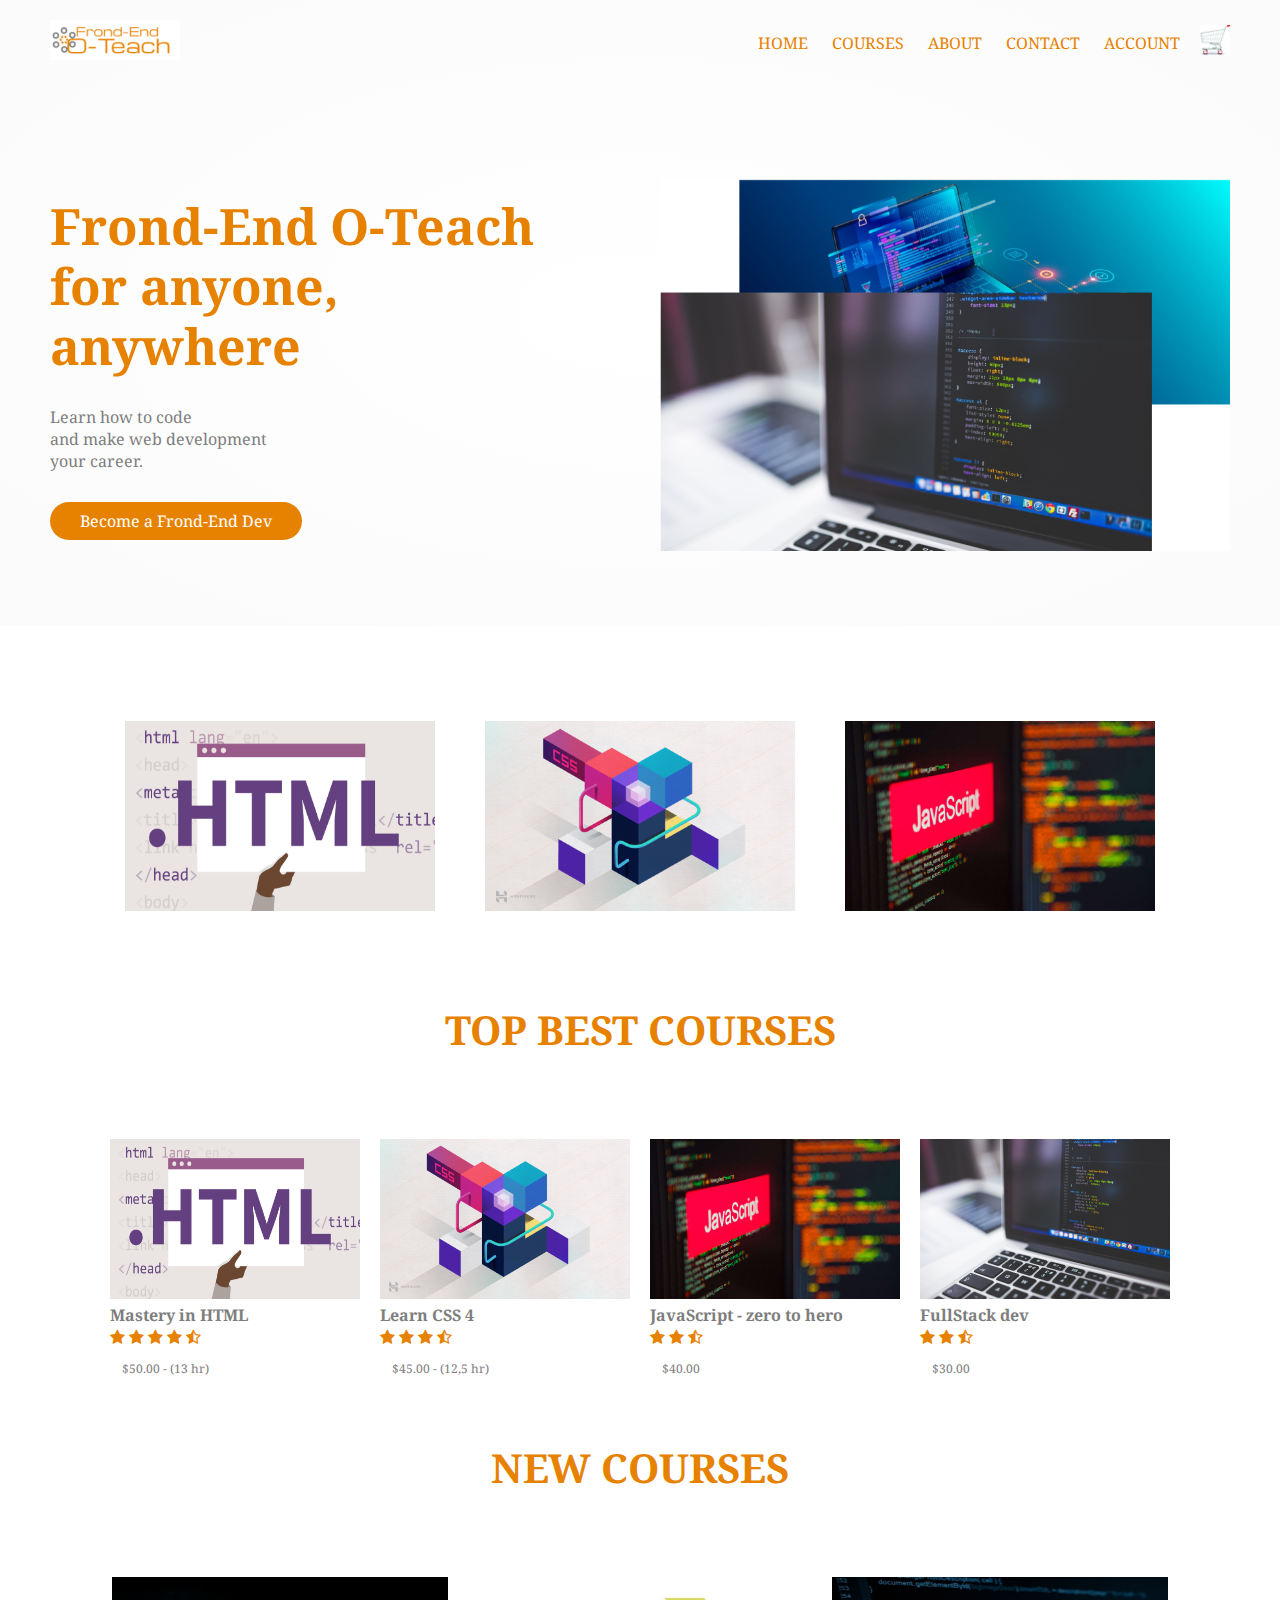
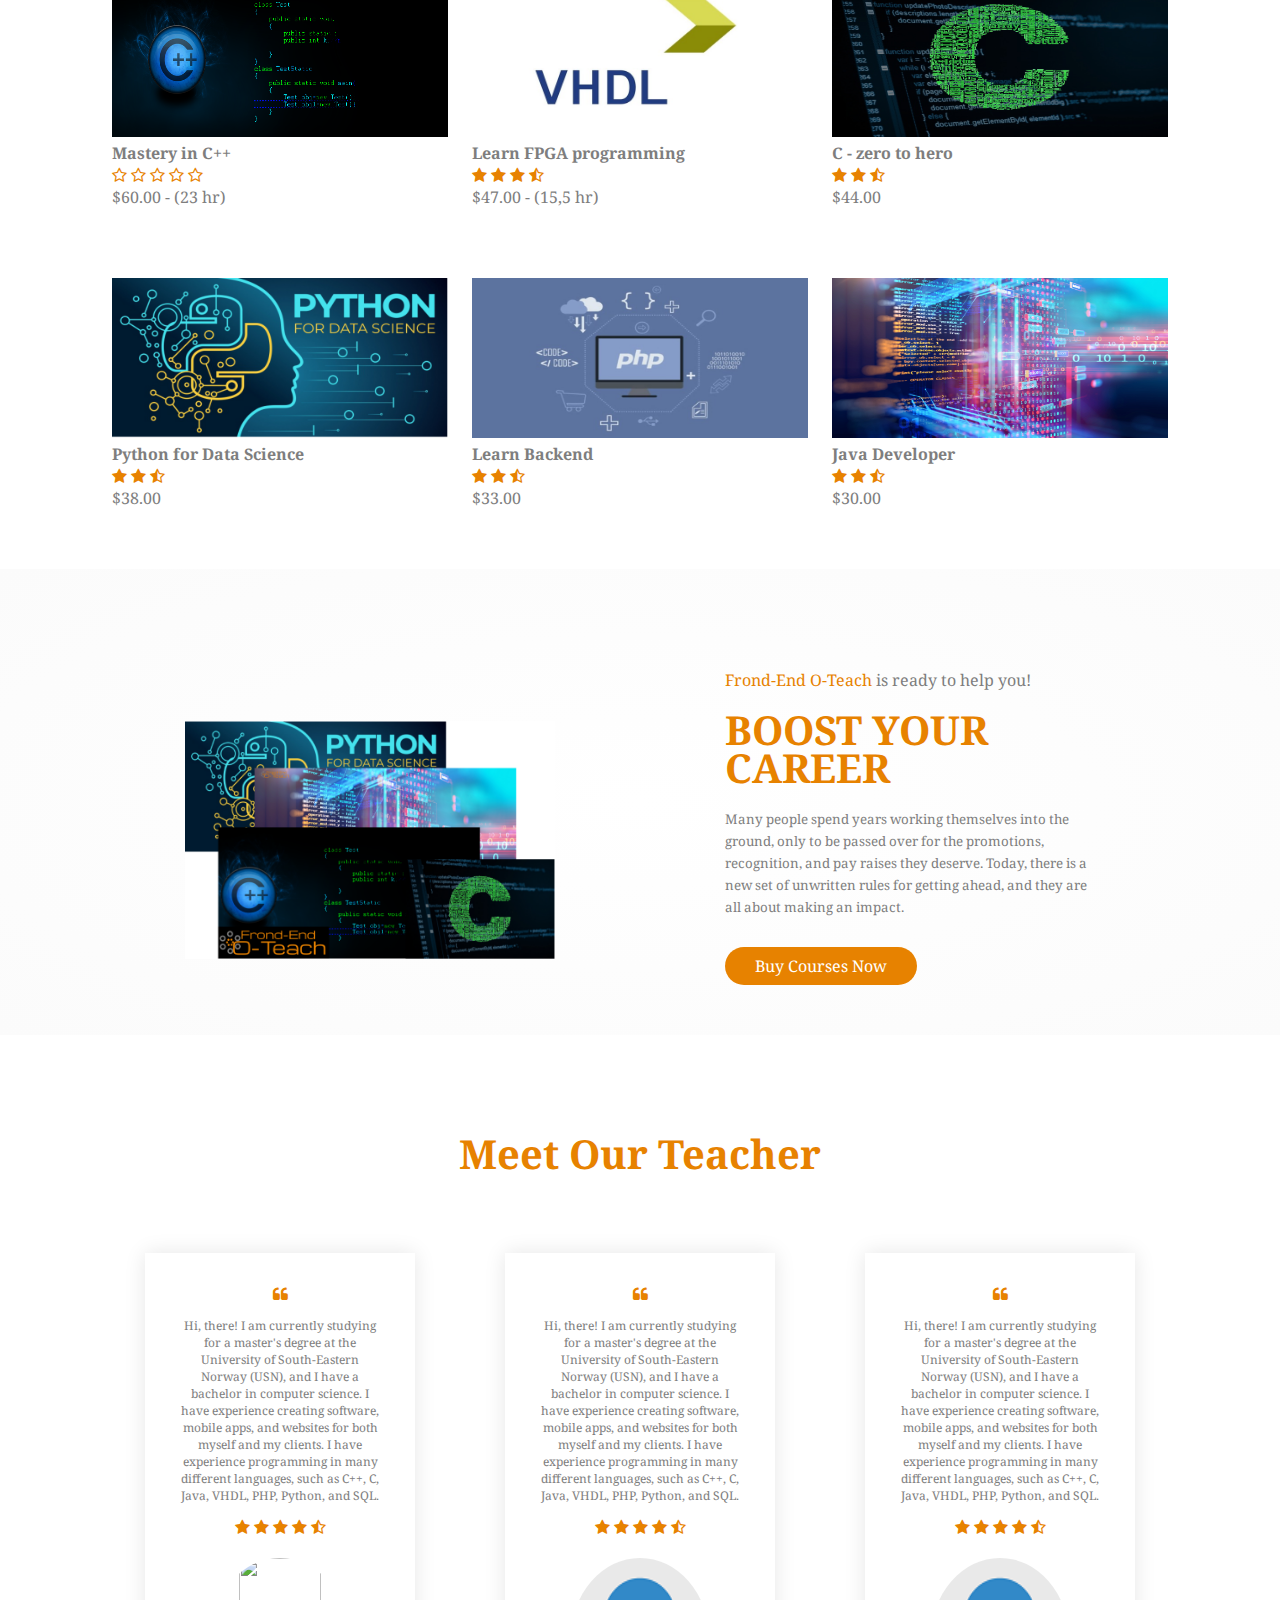
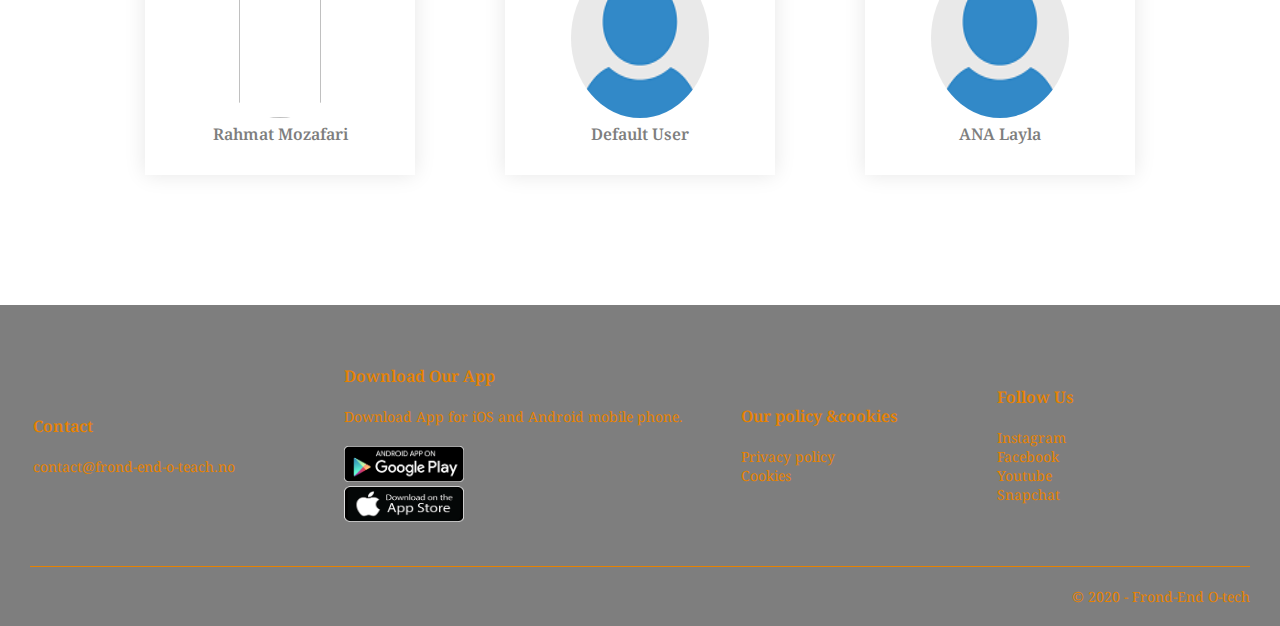
==== index.html @ f8d609d6 "front-end completed" ====
<!DOCTYPE html>
<html lang="en">

    <head>
        <meta charset="UTF-8">
        <meta name="viewport" content="width=device-width, initial-scale=1.0">
        <link rel="stylesheet" href="index.css">
        <link href="https://fonts.googleapis.com/css2?family=Noto+Serif:ital,wght@0,400;0,700;1,400;1,700&display=swap"
            rel="stylesheet">
        <link rel="stylesheet" href="https://stackpath.bootstrapcdn.com/font-awesome/4.7.0/css/font-awesome.min.css">
        <title>Frond-End O-Teach</title>
    </head>

    <body>
        <div class="header">
            <div class="container">

                <!-- Navbar section -->
                <div class="navbar">
                    <div class="logo">
                        <a href="index.html"> <img class="logo" src="images/logo-1.png" width="130px" alt=""></a>
                    </div>
                    <nav>
                        <ul id="MenuItems">
                            <li> <a href="index.html">HOME</a></li>
                            <li> <a href="courses.html">COURSES</a></li>
                            <li> <a href="about.html">ABOUT</a></li>
                            <li> <a href="contact.html">CONTACT</a></li>
                            <li> <a href="account.html"> ACCOUNT</a></li>
                        </ul>
                    </nav>
                    <a href=""><img src="images/shop.png" height="30px" width="30px" alt=""></a>
                    <img src="images/menu.png" class="menu-icon" onclick="menutoggle()">

                </div>
                <!-- End navbar section -->

                <!-- ROW section -->
                <div class="row">
                    <div class="col-2">
                        <h1>Frond-End O-Teach <br> for anyone,<br> anywhere</h1>
                        <p>Learn how to code <br>
                            and make web
                            development <br>
                            your career.</p>
                        <a href="courses.html" class="btn">Become a Frond-End Dev </a>
                    </div>
                    <div class="col-2">
                        <a href="courses.html"> <img src="images/front.png" alt=""></a>
                    </div>
                </div>
                <!-- ROW section ends -->
            </div>
        </div>
        <!-- Course Categoires -->
        <div class="categories">
            <div class="tiny-container">
                <div class="row">
                    <div class="col-3">
                        <a href="course_detail.html"> <img src="images/HTML.jpg" alt=""></a>
                    </div>
                    <div class="col-3">
                        <a href="course_detail.html"> <img src="images/css.jpg" alt=""></a>
                    </div>
                    <div class="col-3">
                        <a href="course_detail.html"> <img src="images/js.jpg" alt=""></a>
                    </div>
                </div>
            </div>
        </div>

        <!-- TOP  courses -->
        <div class="tiny-container">
            <h2 class="title">TOP BEST COURSES </h2>
            <div class="row">
                <div class="col-4">
                    <a href="course_detail.html"> <img src="images/HTML.jpg" alt=""></a>
                    <h4>Mastery in HTML</h4>
                    <div class="rating">
                        <i class="fa fa-star" aria-hidden="true"></i>
                        <i class="fa fa-star" aria-hidden="true"></i>
                        <i class="fa fa-star" aria-hidden="true"></i>
                        <i class="fa fa-star" aria-hidden="true"></i>
                        <i class="fa fa-star-half-o" aria-hidden="true"></i>

                    </div>
                    <p>$50.00 - (13 hr)</p>

                </div>
                <div class="col-4">
                    <a href="course_detail.html"><img src="images/css.jpg" alt=""></a>
                    <h4> Learn CSS 4</h4>
                    <div class="rating">
                        <i class="fa fa-star" aria-hidden="true"></i>
                        <i class="fa fa-star" aria-hidden="true"></i>
                        <i class="fa fa-star" aria-hidden="true"></i>

                        <i class="fa fa-star-half-o" aria-hidden="true"></i>

                    </div>
                    <p>$45.00 - (12,5 hr)</p>
                </div>
                <div class="col-4">
                    <a href="course_detail.html"><img src="images/js.jpg" alt=""></a>
                    <h4>JavaScript - zero to hero</h4>
                    <div class="rating">
                        <i class="fa fa-star" aria-hidden="true"></i>
                        <i class="fa fa-star" aria-hidden="true"></i>
                        <i class="fa fa-star-half-o" aria-hidden="true"></i>

                    </div>
                    <p>$40.00</p>
                </div>
                <div class="col-4">
                    <a href="course_detail.html"> <img src="images/frond-end.png" alt="">
                    </a>
                    <h4>FullStack dev</h4>
                    <div class="rating">
                        <i class="fa fa-star" aria-hidden="true"></i>
                        <i class="fa fa-star" aria-hidden="true"></i>

                        <i class="fa fa-star-half-o" aria-hidden="true"></i>

                    </div>
                    <p>$30.00</p>
                </div>
            </div>
            <!-- NEW COURSES -->
            <div class="new_courses">
                <h2 class="title2">NEW COURSES</h2>

                <div class="row">
                    <div class="col-s3">
                        <a href="course_detail.html"> <img src="images/c++.png" alt=""></a>
                        <h4>Mastery in C++</h4>
                        <div class="rating">
                            <i class="fa fa-star-o" aria-hidden="true"></i>
                            <i class="fa fa-star-o" aria-hidden="true"></i>
                            <i class="fa fa-star-o" aria-hidden="true"></i>
                            <i class="fa fa-star-o" aria-hidden="true"></i>
                            <i class="fa fa-star-o" aria-hidden="true"></i>

                        </div>
                        <p>$60.00 - (23 hr)</p>

                    </div>
                    <div class="col-s3">
                        <a href="course_detail.html"> <img src="images/vhdl.png" alt=""></a>
                        <h4> Learn FPGA programming</h4>
                        <div class="rating">
                            <i class="fa fa-star" aria-hidden="true"></i>
                            <i class="fa fa-star" aria-hidden="true"></i>
                            <i class="fa fa-star" aria-hidden="true"></i>
                            <i class="fa fa-star-half-o" aria-hidden="true"></i>

                        </div>
                        <p>$47.00 - (15,5 hr)</p>
                    </div>
                    <div class="col-s3">
                        <a href="course_detail.html"> <img src="images/c.png" alt=""></a>
                        <h4>C - zero to hero</h4>
                        <div class="rating">
                            <i class="fa fa-star" aria-hidden="true"></i>
                            <i class="fa fa-star" aria-hidden="true"></i>
                            <i class="fa fa-star-half-o" aria-hidden="true"></i>

                        </div>
                        <p>$44.00</p>
                    </div>
                    <div class="col-s3">
                        <a href="course_detail.html"> <img src="images/python.png" alt=""></a>
                        <h4> Python for Data Science</h4>
                        <div class="rating">
                            <i class="fa fa-star" aria-hidden="true"></i>
                            <i class="fa fa-star" aria-hidden="true"></i>
                            <i class="fa fa-star-half-o" aria-hidden="true"></i>

                        </div>
                        <p>$38.00</p>
                    </div>
                    <div class="col-s3">
                        <a href="course_detail.html"> <img src="images/php.png" alt=""></a>
                        <h4>Learn Backend </h4>
                        <div class="rating">
                            <i class="fa fa-star" aria-hidden="true"></i>
                            <i class="fa fa-star" aria-hidden="true"></i>
                            <i class="fa fa-star-half-o" aria-hidden="true"></i>
                        </div>
                        <p>$33.00</p>
                    </div>
                    <div class="col-s3">
                        <a href="course_detail.html"> <img src="images/java.png" alt=""></a>
                        <h4>Java Developer</h4>
                        <div class="rating">
                            <i class="fa fa-star" aria-hidden="true"></i>
                            <i class="fa fa-star" aria-hidden="true"></i>
                            <i class="fa fa-star-half-o" aria-hidden="true"></i>

                        </div>
                        <p>$30.00</p>
                    </div>
                </div>
            </div>
        </div>
        <!-- OFFER section -->
        <div class="offer">
            <div class="tiny-container">
                <div class="row">
                    <div class="col-2">
                        <a href="courses.html"><img src="images/boost.png" class="offer-img" alt=""></a>
                    </div>
                    <div class="col-2" id="boost">
                        <p><span>Frond-End O-Teach</span> is ready to help you!</p>
                        <h2>BOOST YOUR CAREER</h2>
                        <small>Many people spend years working themselves into the ground, only to be passed over for
                            the promotions, recognition, and pay raises they deserve. Today, there is a new set of
                            unwritten rules for getting ahead, and they are all about making an impact.
                        </small>
                        <br>
                        <a href="courses.html" class="btn">Buy Courses Now</a>
                    </div>

                </div>
            </div>
        </div>
        <!-- Teacher -->

        <div class="teacher">
            <div class="tiny-container">
                <h2 class="title_t">Meet Our Teacher</h2>
                <div class="row">
                    <div class="col-4">
                        <i class="fa fa-quote-left" aria-hidden="true"></i>
                        <p>Hi, there! I am currently studying for a master's degree at the University of South-Eastern
                            Norway (USN), and I have a bachelor in computer science. I have experience creating
                            software, mobile apps, and websites for both myself and my clients. I have experience
                            programming in many different languages, such as C++, C, Java, VHDL, PHP, Python, and SQL.
                        </p>
                        <div class="rating">
                            <i class="fa fa-star" aria-hidden="true"></i>
                            <i class="fa fa-star" aria-hidden="true"></i>
                            <i class="fa fa-star" aria-hidden="true"></i>
                            <i class="fa fa-star" aria-hidden="true"></i>
                            <i class="fa fa-star-half-o" aria-hidden="true"></i>
                        </div>
                        <img src="images/r.jpg">
                        <h3>Rahmat Mozafari</h3>
                    </div>
                    <div class="col-4">
                        <i class=" fa fa-quote-left" aria-hidden="true"></i>
                        <p>Hi, there! I am currently studying for a master's degree at the University of South-Eastern
                            Norway (USN), and I have a bachelor in computer science. I have experience creating
                            software, mobile apps, and websites for both myself and my clients. I have experience
                            programming in many different languages, such as C++, C, Java, VHDL, PHP, Python, and SQL.
                        </p>
                        <div class="rating">
                            <i class="fa fa-star" aria-hidden="true"></i>
                            <i class="fa fa-star" aria-hidden="true"></i>
                            <i class="fa fa-star" aria-hidden="true"></i>
                            <i class="fa fa-star" aria-hidden="true"></i>
                            <i class="fa fa-star-half-o" aria-hidden="true"></i>
                        </div>
                        <img src="images/user.png">
                        <h3>Default User</h3>
                    </div>

                    <div class="col-4">
                        <i class="fa fa-quote-left" aria-hidden="true"></i>
                        <p>Hi, there! I am currently studying for a master's degree at the University of South-Eastern
                            Norway (USN), and I have a bachelor in computer science. I have experience creating
                            software, mobile apps, and websites for both myself and my clients. I have experience
                            programming in many different languages, such as C++, C, Java, VHDL, PHP, Python, and SQL.
                        </p>
                        <div class="rating">
                            <i class="fa fa-star" aria-hidden="true"></i>
                            <i class="fa fa-star" aria-hidden="true"></i>
                            <i class="fa fa-star" aria-hidden="true"></i>
                            <i class="fa fa-star" aria-hidden="true"></i>
                            <i class="fa fa-star-half-o" aria-hidden="true"></i>
                        </div>
                        <img src="images/user.png">
                        <h3>ANA Layla</h3>
                    </div>

                </div>
            </div>
        </div>

        <!-- Footer -->
        <div class="footer">
            <div class="container">
                <div class="row">

                    <div class="footer-col-0">
                        <h3>Contact</h3>
                        <a href="mailto:contact@frond-end-o-teach.no">contact@frond-end-o-teach.no</a>

                    </div>
                    <div class="footer-col-1">
                        <h3>Download Our App</h3>
                        <p>Download App for iOS and Android mobile phone.</p>
                        <div class="app-logo">
                            <img class="play-store" src="images/play-store.png" alt="">
                            <br>
                            <img class="app-store" src="images/app-store.png" alt="">
                        </div>
                    </div>

                    <div class="footer-col-2">
                        <h3>Our policy &cookies </h3>
                        <ul>
                            <li>Privacy policy</li>
                            <li>Cookies</li>
                        </ul>
                    </div>
                    <div class="footer-col-3">
                        <h3>Follow Us</h3>
                        <ul>
                            <li>Instagram</li>
                            <li>Facebook</li>
                            <li>Youtube</li>
                            <li>Snapchat</li>
                        </ul>

                    </div>
                </div>
                <hr>
                <p class="copyright">&copy; 2020 - Frond-End O-tech</p>
            </div>
        </div>

        <script>
            var MenuItems = document.getElementById("MenuItems");
            MenuItems.style.maxHeight = "0px";
            function menutoggle() {
                if (MenuItems.style.maxHeight == "0px") {
                    MenuItems.style.maxHeight = "200px";


                } else {
                    MenuItems.style.maxHeight = "0px";
                }

            }
        </script>
    </body>

</html>
---- index.css ----
*{
    margin: 0;
    padding: 0;
    box-sizing: border-box;

}
body{
    font-family: 'Noto Serif', serif;
}
.navbar{
    display: flex;
    align-items: center;
    padding: 20px;
}
nav{
    flex: 1;
    text-align: right;
}
nav ul {
    display: inline-block;
    list-style-type: none;
}
nav ul li {
    display: inline-block;
    margin-right: 20px;
}
/* circle color: #7e7e7e */
/* logo color: #e78200 */
a {
    text-decoration: none;
    color: #e78200;  
}
p {
    color: #7e7e7e;

}
.container{
    max-width: 1300px;
    margin: auto;
    padding-left: 30px;
    padding-right: 30px;
}
.row{
    display: flex;
    align-items: center;
    flex-wrap: wrap;
    justify-content: space-around;

}
.col-2{
    flex-basis: 50%;
    min-width: 300px;
    padding: 20px;
}
.col-2 img{
    max-width: 100%;
    max-height: 50%;
    padding: 50px 0;
}
.col-2 h1{
    font-size: 50px;
    line-height: 60px;
    margin: 30px 0 ;
    color: #e78200;
}
h2{
    font-size: 40px;
    line-height: 38px;
    margin: 20px 0 ;
    color: #e78200;
}
.btn{
    display: inline-block;
    background: #e78200;
    color: white;
    padding: 8px 30px;
    margin: 30px 0;
    border-radius: 30px;
    transition: background 0.6s;

}
.btn:hover{
    background:red ;
}
.header{
    background: radial-gradient(#fff,#FBFBFB);
}


.header .row{
    margin-top: 1.5rem;
}
.categories{
    margin: 70px 0 ;

}
.col-3{
    flex: 30%;
    min-width: 300px;
}
.col-3 img{
    width: 100%;
    height: 240px;
    padding: 25px;
}
.tiny-container {
    max-width: 1080px;
    margin:auto ;

}
.col-4{
flex-basis: 25%;
padding: 10px;
min-width: 200px;
margin-bottom: 50px;
transition: transform 0.6s;
}
.col-4 img {
    width: 100%;
    height: 160px;
    
}
i{
    color: #e78200;
}
.title {
    text-align: center;
    margin: 0 auto 80px;
    position: relative;
    color: #e78200;
  
}


.col-4:hover{
    transform: translateY(-10px);
}
.title2 {
    text-align: center;
    margin: 0 auto 80px;
    position: relative;
    color: #e78200;
   
}

.col-s3{
    flex-basis: 33%;
    padding: 10px;
    min-width: 200px;
    margin-bottom: 50px;
    transition: transform 0.6s;
    }
.col-s3 img {
        width: 100%;
        height: 160px;
        
    }
    i{
        color: #e78200;
    }
 .col-s3:hover{
        transform: translateY(-10px);
}
.offer{
   
    padding-top:80px ;
    background: radial-gradient(#fff, #FBFBFB);
}
.offer .col-2{
    flex-basis: 38%;
    min-width: 300px;
    padding: 20px;
}
.offer .col-2 img{
    max-width: 100%;
    max-height: 50%;
    padding: 50px 0;
}
.offer .col-2  h1{
    font-size: 50px;
    line-height: 60px;
    margin: 30px 0 ;
    color: #e78200;
}
span{
    color: #e78200;
}
small {
    color: #7e7e7e;
}


.title_t {
    text-align: center;
    margin: 0 auto 80px;
    position: relative;
    color: #e78200;
   
}

.teacher{
    padding-top: 100px;
    
}

.teacher .col-4 {
    text-align: center;
    padding: 30px 20px;
    box-shadow: 0 0 20px 0px rgba(0, 0, 0, 0.1);
    cursor: pointer;
    transition: transform 0.6s;
}
.teacher .col-4 img{
    width: 60%;
    margin-top: 20px;
    border-radius: 50%;
}
.teacher .col-4:hover{
    transform: translateY(-10px);
}
h3{
    font-weight: 600;
    color: #7e7e7e;
    font-size: 16px;
}

.col-4 p{
    font-size: 12px;
    margin: 12px;
}

.footer{
   margin-top: 80px;
    background:#7e7e7e;
    color: #e78200;
    font-size: 14px;
    padding: 60px 0 20px;
}
.footer p{
    color: #e78200;
}
.footer h3{
   
    color: #e78200;
    margin-bottom: 20px;
}
.footer-col-0, .footer-col-1, .footer-col-2, .footer-col-3{
    min-width: 250px;
    margin-bottom: 20px;
}
.footer-col-0{
    flex-basis: 25%;

}
.footer-col-1{
    flex-basis: 32%;
}
.footer-col-2, .footer-col-3{
    flex-basis: 12%;
}
ul{
    list-style-type:none ;
}
.app-logo{
    margin-top: 20px;
}

.app-logo .play-store{
    width: 120px;
}
.app-logo .app-store{
   width: 120px;
   height: 36px;
}
.footer hr{
    border: none;
    background: #e78200;
    height: 1px;
    margin: 20px 0;
}
.copyright {
    text-align: end;
}
.menu-icon{
    width: 28px;
    margin-left: 20px;
    display: none;
}

.row-select{
    justify-content: space-between;
    margin: 70px auto 50px;
    padding-left: 10px;
    padding-right: 10px;
}
select{
    border: 1px solid #e78200;
    padding: 5px;
}
select:focus{
    outline: none;
}

.page-btn{
    padding-left: 104px;
    margin: 0 auto 80px;
}
.page-btn span{
    display: inline-block;
    border: 1px solid #e78200;
    margin-left: 5px;
    width: 40px;
    height: 40px;
    text-align: center;
    line-height: 40px;
    cursor: pointer;
}
.page-btn span:hover{
    background: #7e7e7e;
    color: #fff;
}
/* Detial */
.more-info{
    margin-bottom: 20px;
    color: #7e7e7e;
}
.extra-info-about-course{
    margin-bottom: 20px;
    color: #7e7e7e;
}
.fa-share-alt, .fa-heart-o, .fa-gift{
color: white;
}
.price{
    margin-top: -50px;
}
#detial{
    margin-top:50px;
}
.detial-img{
    margin-top: -30px;
}
.fa-shopping-cart, .fa-credit-card-alt{

    color: white;
}
.btn-detail{
    display: inline-block;
    background: #e78200;
    color: #fff;
    padding: 8px 30px;
    margin: 30px 0;
    border-radius: 30px;
    transition: background 0.6s;

}

.detial-bottom{
    margin-top: 40px;
}
.btn-detail:hover{
    color: white;
    background:red;
}
.fa-television, .fa-file-code-o, .fa-folder-open-o, .fa-mobile, .infinite{
    font-size: large;
}
.course-info{
    color: #7e7e7e;
    margin-left: 13px;
}
.fa-refresh, .fa-language{
    margin-right: 10px;
}
.fa-cc{
    margin-right: 7px;
}

.fa-television{
    margin-right: 8px;
}
.fa-file-code-o, .fa-folder-open-o{
    margin-right: 14px;
}
.fa-lg{
    margin-right: 21px;
}
.infinite{
    margin-right: 16px;
}

.list li{
    display: block;
}
.fa-check-square-o{
    margin-right: 10px;
}


.styled-table {
    border-collapse: collapse;
    margin: 25px 0;
    font-size: 0.9em;
    font-family: sans-serif;
    min-width: 310px;
    
    box-shadow: 0 0 20px rgba(0, 0, 0, 0.10);
}

.styled-table thead tr {
    background-color: #e78200;
    color: #7e7e7e;
    text-align: left;
}
.styled-table th,
.styled-table td {
    padding: 12px 15px;
}

.styled-table tbody tr {
    border-bottom: 1px solid #FBFBFB;
}

.styled-table tbody tr:nth-of-type(even) {
    background-color: #f3f3f3;
}

.styled-table tbody tr:last-of-type {
    border-bottom: 2px solid #e78200;
}
.styled-table tbody tr td{
    color: #7e7e7e;
}
.fa-play , .fa-file-o{
    margin-right: 10px;
}


/* Cart items */
.cart-item{
    margin: 80px auto;
}
.cart-item table{
    width: 100%;
    border-collapse: collapse;
}
.cart-info img{
   
    width: 80px;
    height: 50px;
    margin-right: 10px;
}
.cart-info{
    
    display: flex;
    flex-wrap: wrap;

}
.cart-item th{
    text-align: left;
    padding: 5px;
    background: #e78200;
    color: #7e7e7e;
    font-weight: normal;
    
}
.cart-item td{
   
    padding: 10px 5px;
    color: #7e7e7e;
}
.cart-item a{
    font-size: small;
}

.total_price{
    display: flex;
    justify-content: flex-end ;
}

.total_price table{
    border-top: 3px solid #e78200;
    width: 100%;
    max-width: 400px;
}
.cart-item th:last-child{
    text-align: right;
}
.cart-item td:last-child{
    text-align: right;
    
}
.cart-item .btn{
    float: right;
}
/* account-section */

.account-section{
    padding: 50px 0;
    background: radial-gradient(#fff, #FBFBFB);
    

}
.form-container{
    background: white;
    width: 300px;
    height: 420px;
    position: relative;
    text-align: center;
    padding: 20px 0;
    margin: auto;
    box-shadow: 0 0 20px 0px rgba(0, 0, 0, 0.1);
    overflow: hidden;
}
.form-container span{
    font-weight: bold;
    padding: 0 10px;
    color:  #e78200;
    cursor: pointer;
    width: 100px;
    display: inline-block;

}
.form-btn {
    display: inline-block;
}
.form-container form{
    max-width: 300px;
    padding: 0 20px;
    position: absolute;
    top: 120px;
    transition: transform 0.6s;
}
form input{
    width: 100%;
    height: 30px;
    margin: 10px 0;
    padding: 0 10px;
    border: 1px solid #e78200;
}
form .btn{
    width: 100%;
    border: none;
    cursor: pointer;
    margin: 10px 0;
}
form .btn:focus{
    outline: none;
}

#signin{
    left: -300px;
}
#signup{
    left: 0;
}
form a{
    color: #7e7e7e;
}
#active_{
    width: 60px;
    border: none;
    background: #7e7e7e;
    height: 3px;
    margin-top:8px ;
    transform: translateX(125px);
    transition: transform 0.6s;
}

/* Contact */
.contact-section{
    padding: 20px 0;
    background: radial-gradient(#fff, #FBFBFB);
    

}
.contact-form{
    background: white;
    width: 300px;
    height: 420px;
    position: relative;
    text-align: center;
    padding: 20px 0;
    margin: auto;
    box-shadow: 0 0 20px 0px rgba(0, 0, 0, 0.1); 
}
.contact-form span{
    font-weight: bold;
    padding: 0 10px;
    color:  #e78200;
    cursor: pointer;
    width: 140px;
    display: inline-block;

}

.contact-form form{
    max-width: 300px;
    padding: 0 20px;
    position: absolute;
    top: 70px;
  
}
form input{
    width: 100%;
    height: 30px;
    margin: 10px 0;
    padding: 0 10px;
    border: 1px solid #e78200;
}
form textarea{
    width: 260px;
    height: 100px;
    margin: 10px 0;
    padding: 0 10px;
    border: 1px solid #e78200;
}
form .btn{
    width: 100%;
    border: none;
    cursor: pointer;
    margin: 10px 0;
}
form .btn:focus{
    outline: none;
}

.about{
    width: 75%;
}
h4{
    color: #7e7e7e;
}




@media only screen and (max-width: 800px){
    nav ul{
        position: absolute;
        top: 70px;
        left: 0;
        background: #7e7e7e;
        width:100%;
        overflow: hidden;
        transition: max-height 0.6s;
    }
    nav ul li {
        display: block;
        margin-right:50px ;
        margin-top: 10px;
        margin-bottom: 10px;
    }
    nav ul li a{
        color: #e78200;
    }
    .menu-icon {
        display: block;
        cursor: pointer;
    }
}
@media only screen and (max-width: 600px){
    .row{
       
        align-items: center;
       
    }
    .col-2, .col-3, .col-4{
        flex-basis: 100%;
    }
    .course_detail .row{
        text-align: left;
        padding: 20px;
    }
    .course_detail .col-2{
        padding: 20px 0;
    }
    .course_detail h1{
        font-size: 26px;
        line-height: 30px;
    }
    .course_detail h2{
        font-size: 22px;
        line-height: 26px;
    }
    .course_detail .btn, .btn-detail{
        margin: 8px;
    }
    .account-section{
        padding-right: 30px;
    }
    .contact-section{
        padding-right: 30px;
    }
    .contact-section h2{
        font-size: 22px;
        line-height: 26px;
    }
    .container h1{
        font-size: 26px;
        line-height: 30px;
    }
    .tiny-container h2{
        font-size: 22px;
        line-height: 26px;
    }

}
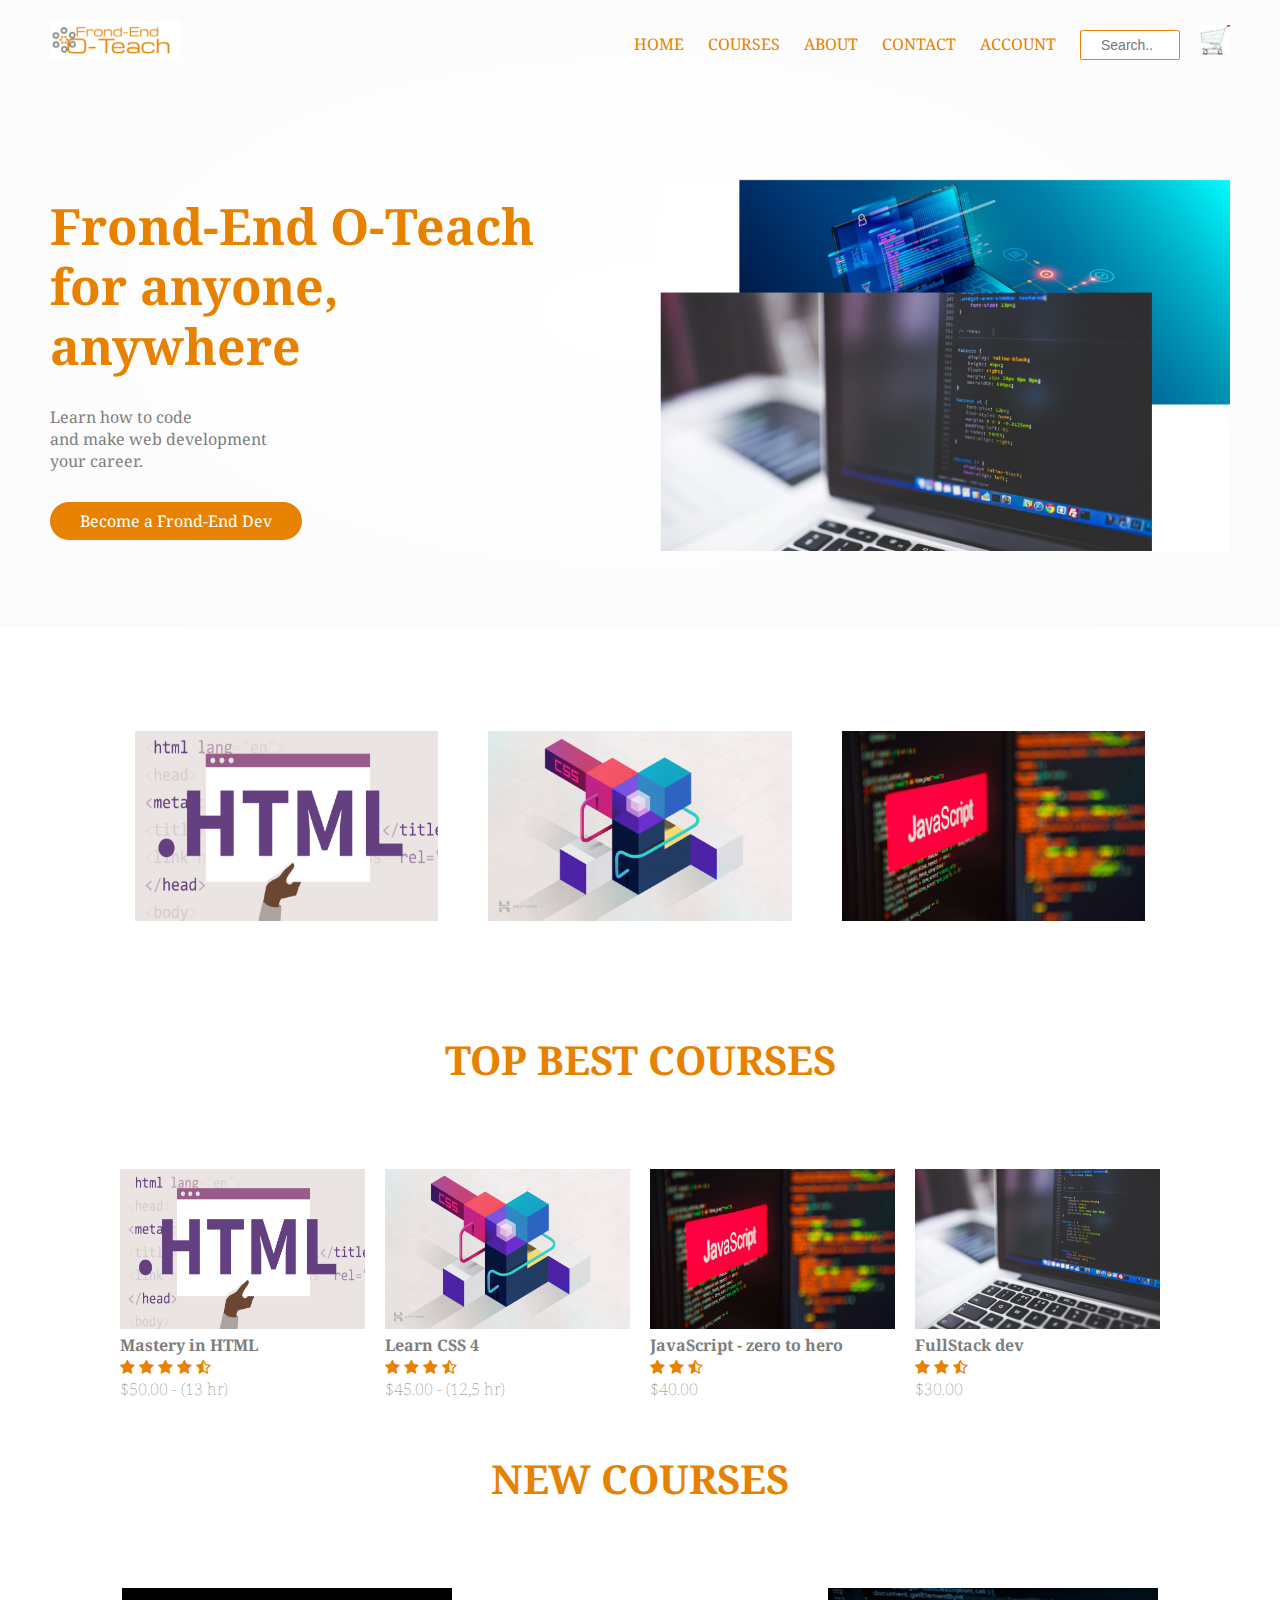
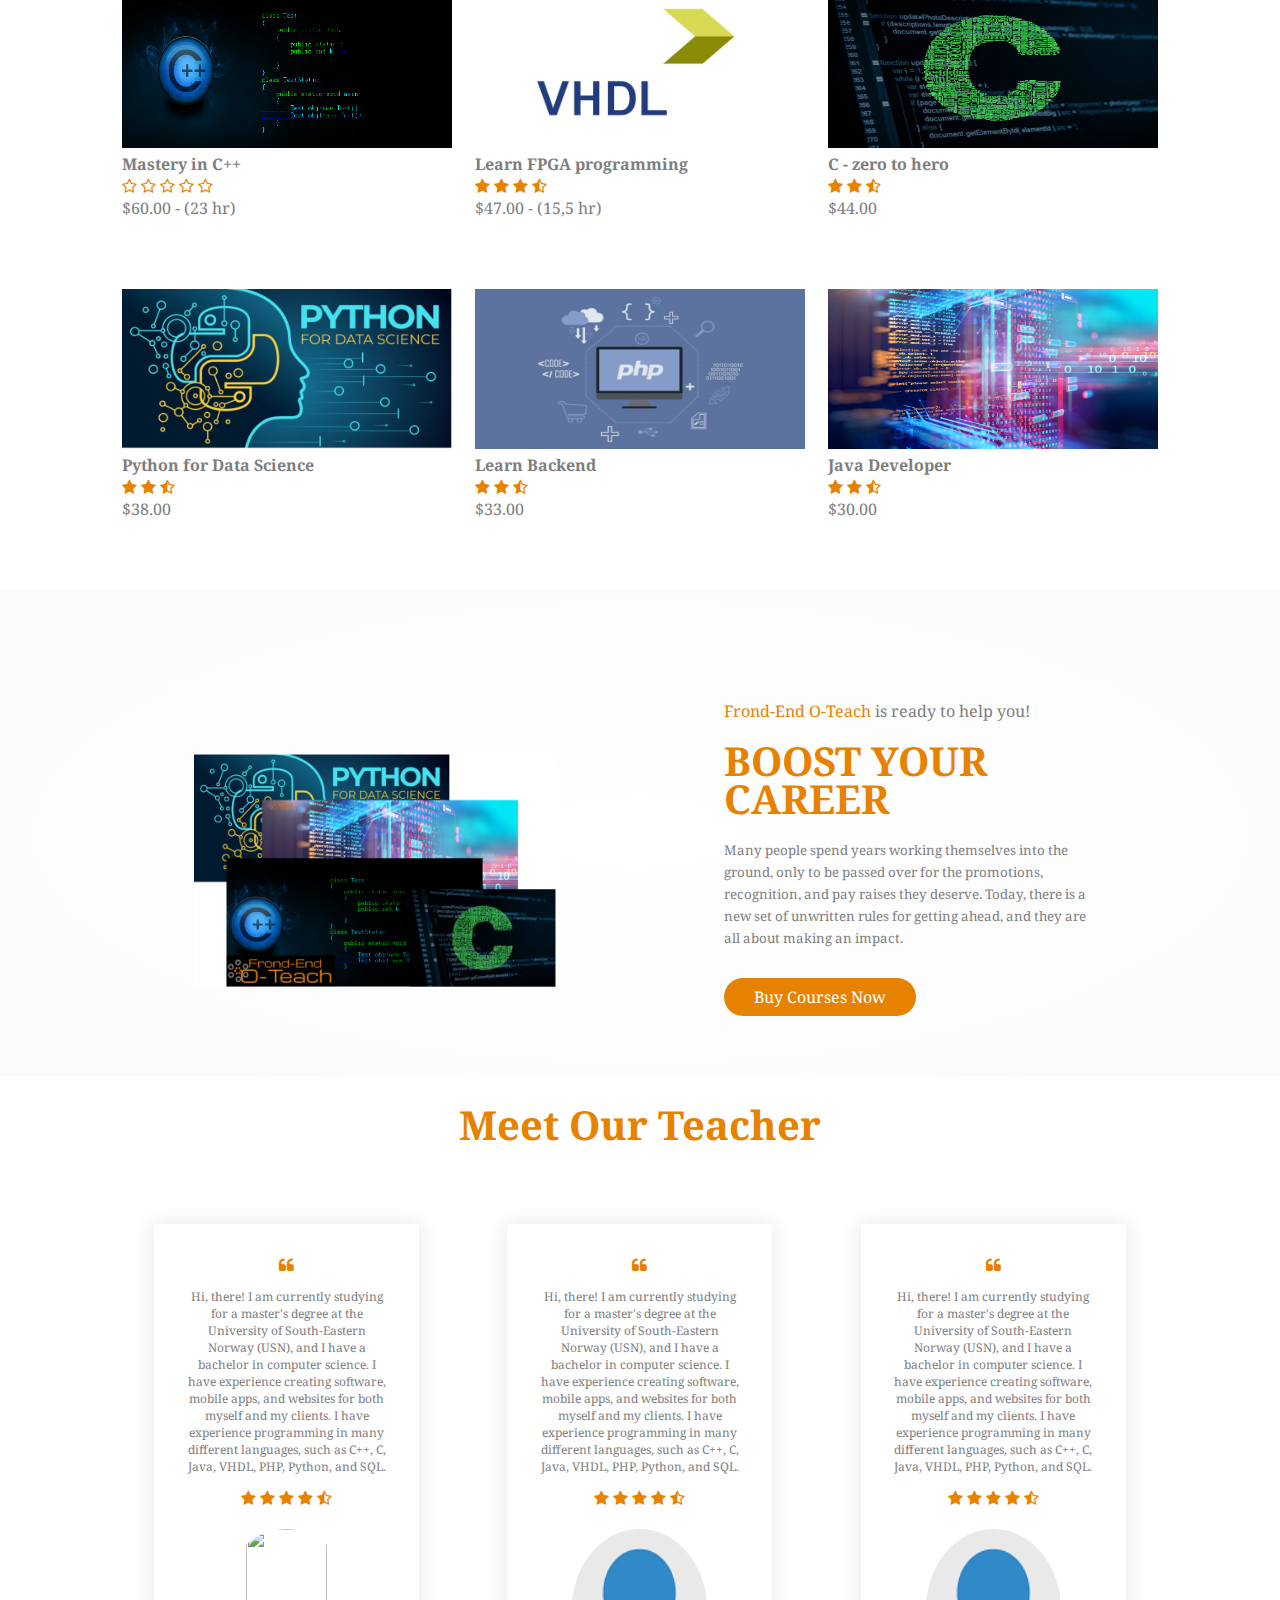
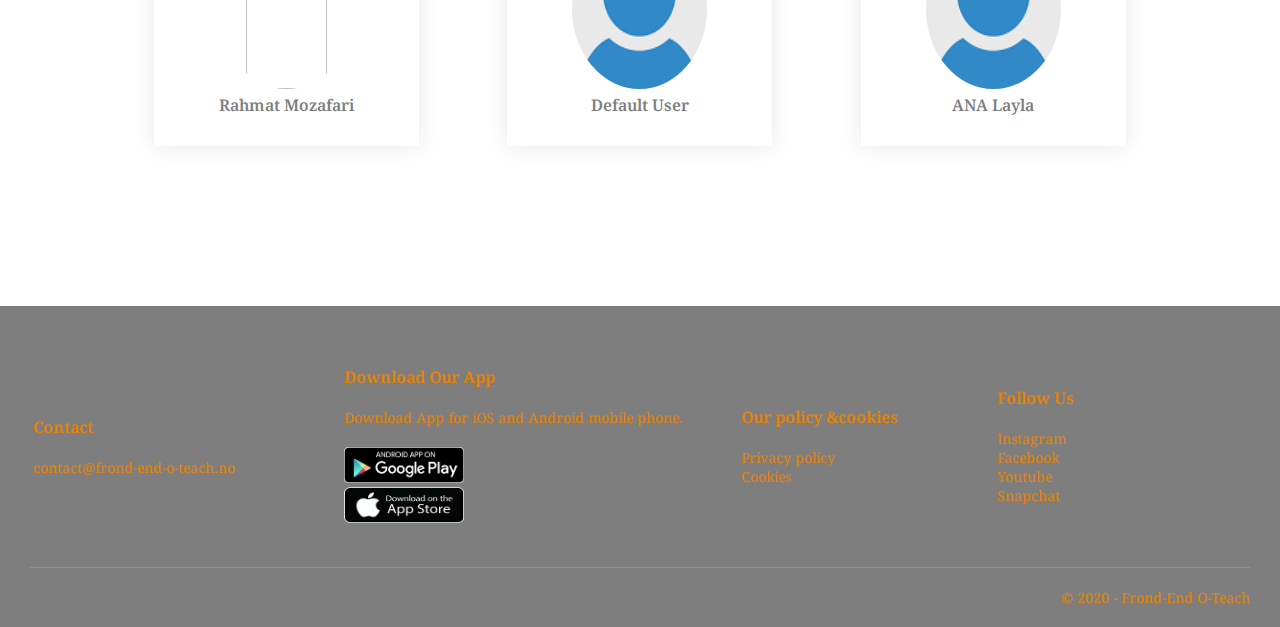
==== commit d832f42f: "fixed bugs and added searchbar" ====
--- a/index.html
+++ b/index.html
@@ -27,6 +27,7 @@
                             <li> <a href="about.html">ABOUT</a></li>
                             <li> <a href="contact.html">CONTACT</a></li>
                             <li> <a href="account.html"> ACCOUNT</a></li>
+                            <input class="search" type="text" name="search" placeholder="Search..">
                         </ul>
                     </nav>
                     <a href=""><img src="images/shop.png" height="30px" width="30px" alt=""></a>
@@ -84,7 +85,7 @@
                         <i class="fa fa-star-half-o" aria-hidden="true"></i>
 
                     </div>
-                    <p>$50.00 - (13 hr)</p>
+                    <h6>$50.00 - (13 hr)</h6>
 
                 </div>
                 <div class="col-4">
@@ -98,7 +99,7 @@
                         <i class="fa fa-star-half-o" aria-hidden="true"></i>
 
                     </div>
-                    <p>$45.00 - (12,5 hr)</p>
+                    <h6>$45.00 - (12,5 hr)</h6>
                 </div>
                 <div class="col-4">
                     <a href="course_detail.html"><img src="images/js.jpg" alt=""></a>
@@ -109,7 +110,7 @@
                         <i class="fa fa-star-half-o" aria-hidden="true"></i>
 
                     </div>
-                    <p>$40.00</p>
+                    <h6>$40.00</h6>
                 </div>
                 <div class="col-4">
                     <a href="course_detail.html"> <img src="images/frond-end.png" alt="">
@@ -122,7 +123,7 @@
                         <i class="fa fa-star-half-o" aria-hidden="true"></i>
 
                     </div>
-                    <p>$30.00</p>
+                    <h6>$30.00</h6>
                 </div>
             </div>
             <!-- NEW COURSES -->
@@ -325,7 +326,7 @@
                     </div>
                 </div>
                 <hr>
-                <p class="copyright">&copy; 2020 - Frond-End O-tech</p>
+                <p class="copyright">&copy; 2020 - Frond-End O-Teach</p>
             </div>
         </div>
 
--- a/index.css
+++ b/index.css
@@ -24,6 +24,25 @@
     display: inline-block;
     margin-right: 20px;
 }
+.search {
+    margin-right: 20px;
+    color: #7e7e7e;
+    width: 100px;
+    box-sizing: border-box;
+    border: 1px solid #e78200;
+    border-radius: 5%;
+    font-size: 14px;
+    padding: 6px 10px 6px 20px;
+    -webkit-transition: width 0.6s ease-in-out;
+    transition: width 0.6s ease-in-out;
+  }
+  
+ 
+  .search:focus {
+    width: 62.5%;
+    color: #7e7e7e;
+    border: 1px solid #e78200;
+  }
 /* circle color: #7e7e7e */
 /* logo color: #e78200 */
 a {
@@ -106,6 +125,7 @@
 .tiny-container {
     max-width: 1080px;
     margin:auto ;
+    padding: 10px;
 
 }
 .col-4{
@@ -114,6 +134,14 @@
 min-width: 200px;
 margin-bottom: 50px;
 transition: transform 0.6s;
+
+}
+
+h6{
+    
+    font-size: 16px;
+    font-weight: lighter;
+    color: #7e7e7e;
 }
 .col-4 img {
     width: 100%;
@@ -146,7 +174,7 @@
 .col-s3{
     flex-basis: 33%;
     padding: 10px;
-    min-width: 200px;
+    min-width: 300px;
     margin-bottom: 50px;
     transition: transform 0.6s;
     }
@@ -200,7 +228,7 @@
 
 .teacher{
     padding-top: 100px;
-    
+    padding: 20px;
 }
 
 .teacher .col-4 {
@@ -575,12 +603,12 @@
 
 }
 .contact-form{
-    background: white;
+    background: #FBFBFB;
     width: 300px;
     height: 420px;
     position: relative;
     text-align: center;
-    padding: 20px 0;
+    padding: 10px 0;
     margin: auto;
     box-shadow: 0 0 20px 0px rgba(0, 0, 0, 0.1); 
 }
@@ -632,7 +660,13 @@
     color: #7e7e7e;
 }
 
-
+  .icon {
+    padding: 10px;
+    background: #7e7e7e;
+    color: #e78200;
+    min-width: 30px;
+    text-align: center;
+  }
 
 
 @media only screen and (max-width: 800px){
@@ -704,6 +738,23 @@
         font-size: 22px;
         line-height: 26px;
     }
-
-}
-
+    .categories .tiny-container .row .col-3 a img{
+        
+        padding-left: 10px;
+        padding-right: 10px;
+    }
+.about{
+    width: 100%;
+}
+.contact-section{
+    width: 300px;
+}
+.account-section{
+    width: 300px;
+}
+
+
+
+
+}
+
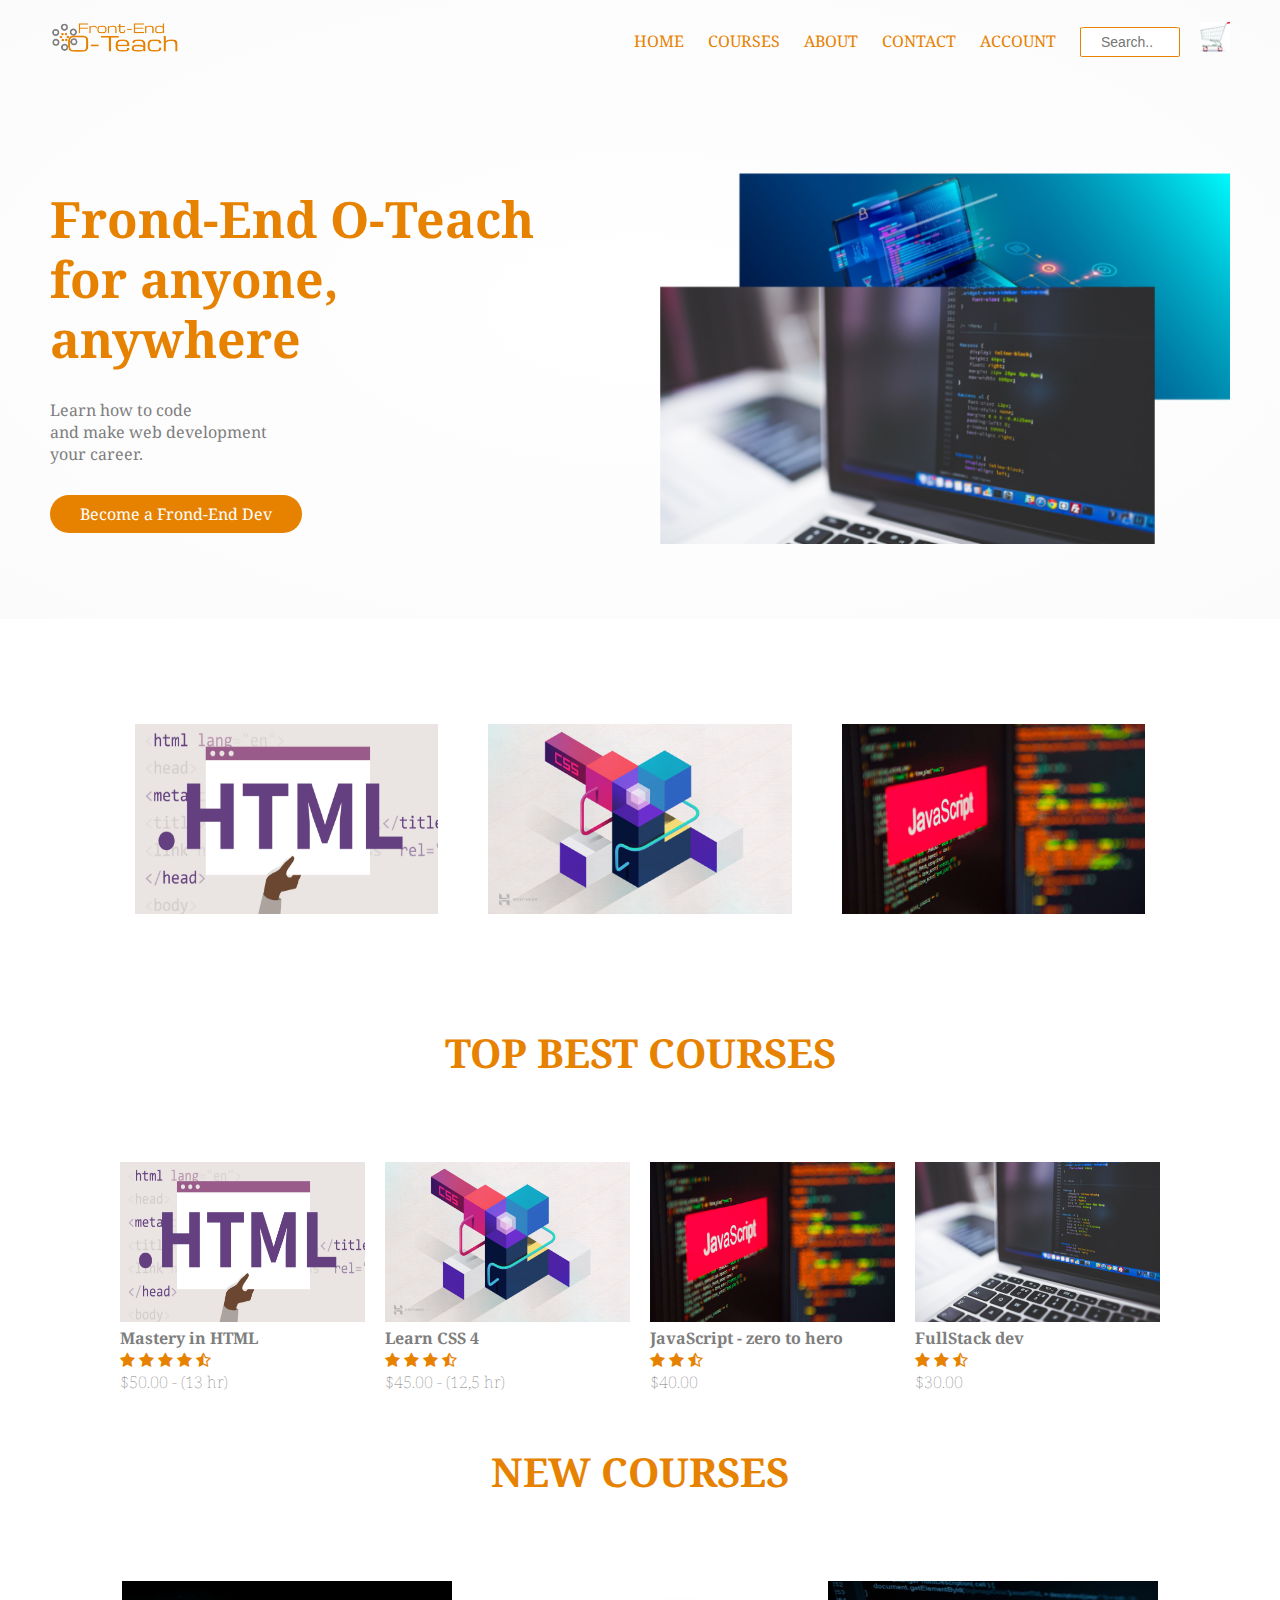
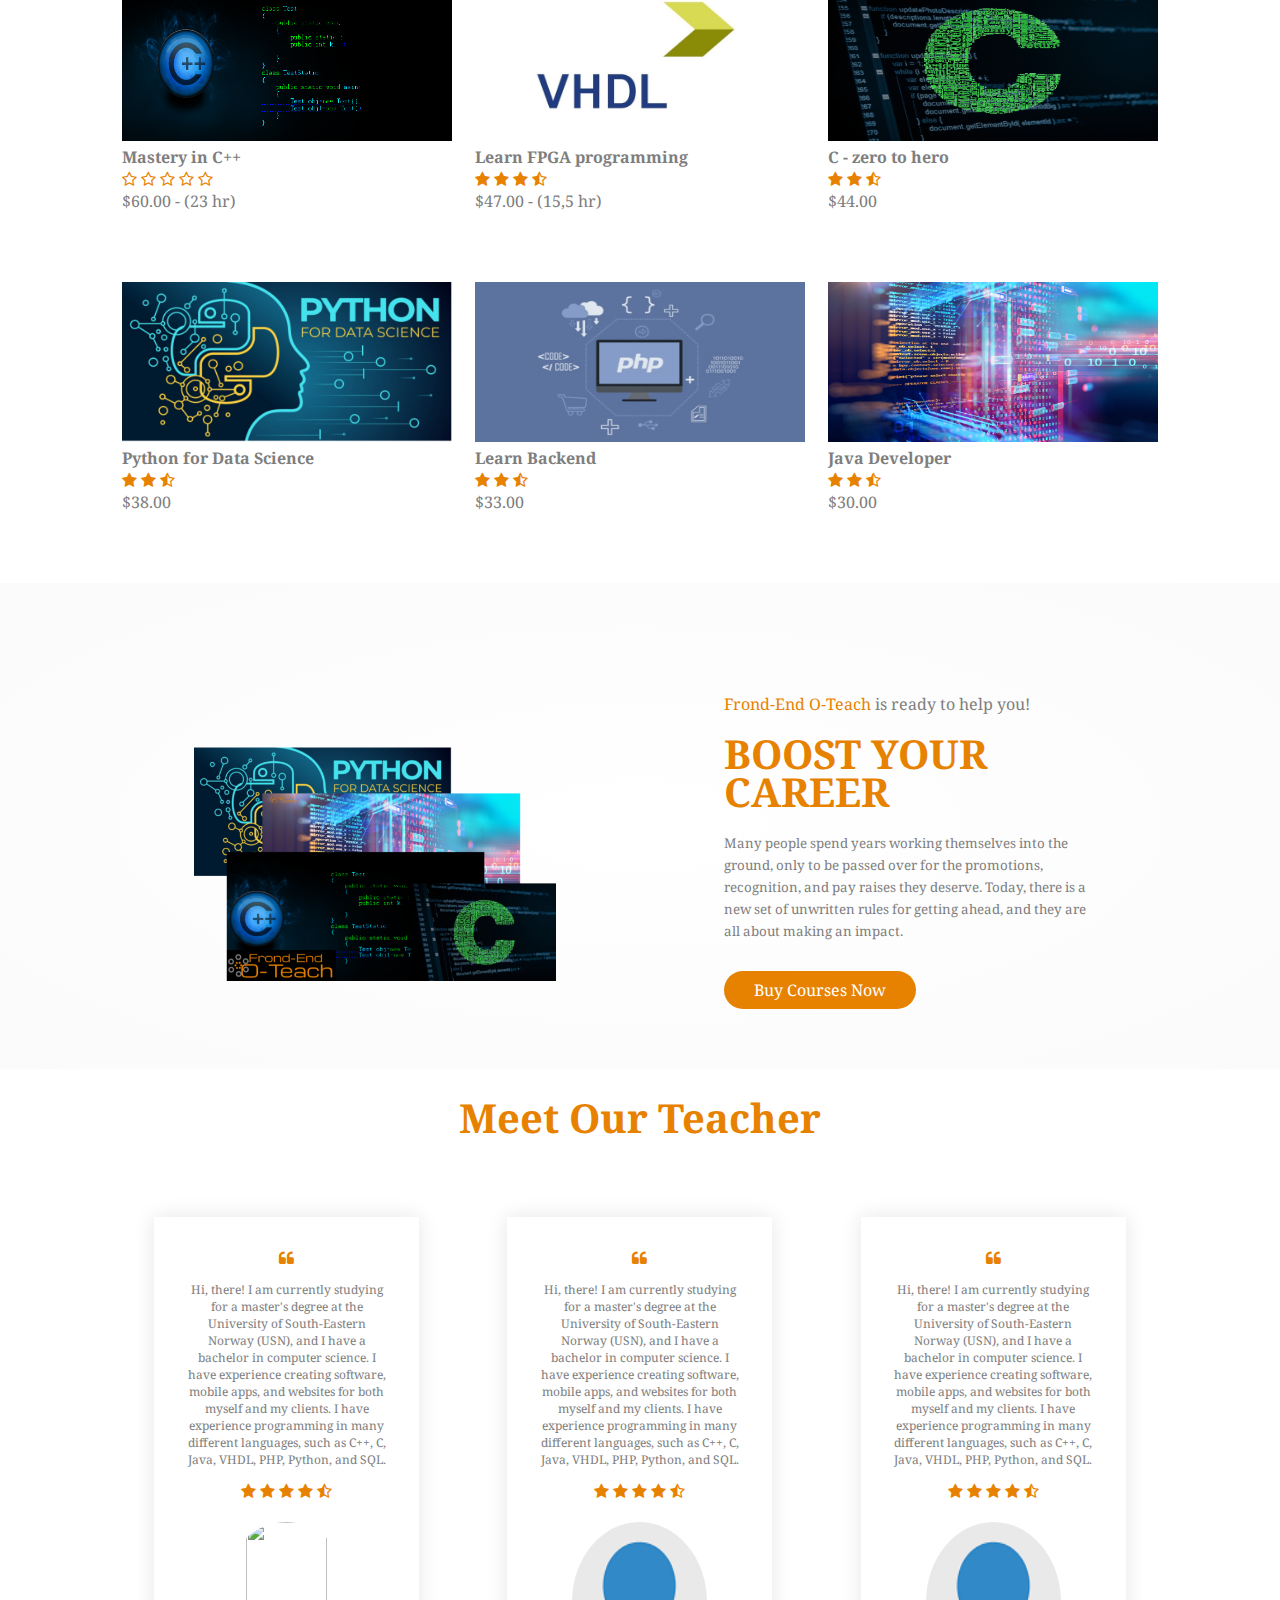
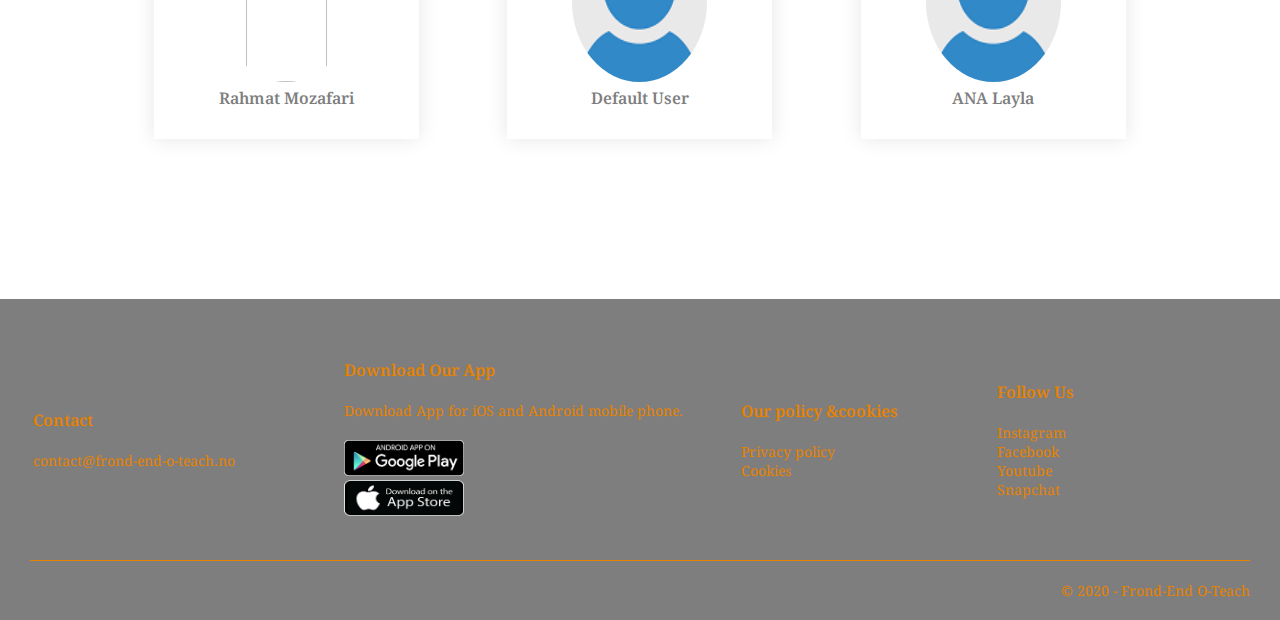
==== commit 2cca9925: "added payment" ====
--- a/index.html
+++ b/index.html
@@ -9,6 +9,7 @@
             rel="stylesheet">
         <link rel="stylesheet" href="https://stackpath.bootstrapcdn.com/font-awesome/4.7.0/css/font-awesome.min.css">
         <title>Frond-End O-Teach</title>
+        <link rel="icon" href="images/brow.png">
     </head>
 
     <body>
--- a/index.css
+++ b/index.css
@@ -6,6 +6,7 @@
 }
 body{
     font-family: 'Noto Serif', serif;
+
 }
 .navbar{
     display: flex;
@@ -257,58 +258,6 @@
     margin: 12px;
 }
 
-.footer{
-   margin-top: 80px;
-    background:#7e7e7e;
-    color: #e78200;
-    font-size: 14px;
-    padding: 60px 0 20px;
-}
-.footer p{
-    color: #e78200;
-}
-.footer h3{
-   
-    color: #e78200;
-    margin-bottom: 20px;
-}
-.footer-col-0, .footer-col-1, .footer-col-2, .footer-col-3{
-    min-width: 250px;
-    margin-bottom: 20px;
-}
-.footer-col-0{
-    flex-basis: 25%;
-
-}
-.footer-col-1{
-    flex-basis: 32%;
-}
-.footer-col-2, .footer-col-3{
-    flex-basis: 12%;
-}
-ul{
-    list-style-type:none ;
-}
-.app-logo{
-    margin-top: 20px;
-}
-
-.app-logo .play-store{
-    width: 120px;
-}
-.app-logo .app-store{
-   width: 120px;
-   height: 36px;
-}
-.footer hr{
-    border: none;
-    background: #e78200;
-    height: 1px;
-    margin: 20px 0;
-}
-.copyright {
-    text-align: end;
-}
 .menu-icon{
     width: 28px;
     margin-left: 20px;
@@ -668,7 +617,156 @@
     text-align: center;
   }
 
-
+/* Payment section */
+.checkout-wrapper{
+    position: absolute;
+    top: 40%;
+    left: 50%;
+    transform: translate(-50%, -50%);
+    width: 500px;
+    height: 400px;
+}
+.checkout-wrapper .payment-checkout{
+    width: 100%;
+    height: 100%;
+    display: flex;
+}
+.checkout-wrapper .payment-checkout .course-inf{
+    width: 45%;
+    background: #e78200;
+    border-top-left-radius: 20px;
+   
+    position: relative;
+}
+.checkout-wrapper .payment-checkout .course-inf img{
+    width: 240px;
+    margin-top: 30px;
+    margin-left: 5px;
+}
+.checkout-wrapper .payment-checkout .course-inf .content{
+    text-align: center;
+    margin-top: 25px;
+    color: #fff;
+    text-transform: uppercase;
+}
+.checkout-wrapper .payment-checkout .course-inf .content h3{
+    font-size: 18px;
+    line-height:18px ;
+    letter-spacing: 3px;
+    color: #fff;
+
+}
+.checkout-wrapper .payment-checkout .course-inf .content p{
+    font-size: 14px;
+    margin-top: 10px;
+    
+}
+.checkout-wrapper .payment-checkout .checkout-pay-form{
+    width: 55%;
+    background: #7e7e7e; 
+    padding: 50px 30px;
+    border-bottom-right-radius: 20px;
+}
+.checkout-wrapper .payment-checkout .checkout-pay-form p{
+    margin-bottom: 25px;
+    font-size: 20px;
+    text-transform: uppercase;
+    color: #fff;
+}
+.checkout-wrapper .payment-checkout .checkout-pay-form .section{
+    margin-bottom: 15px;
+}
+
+.checkout-wrapper .payment-checkout .checkout-pay-form .section input[type="text"]{
+    width: 100%;
+    padding: 10px;
+    border: 1px solid #e78200;
+}
+.checkout-wrapper .payment-checkout .checkout-pay-form .section input[type="text"]:focus{
+    border-color: red;
+}
+.checkout-wrapper .payment-checkout .checkout-pay-form .section.last-section{
+    display: flex;
+    justify-content:space-between;
+}
+.checkout-wrapper .payment-checkout .checkout-pay-form .section.last-section .item{
+    width: 48%;
+}
+.checkout-wrapper .payment-checkout .checkout-pay-form .checkout-btn{
+    background: #e78200;
+    padding: 10px;
+    border-radius: 25px;
+    text-align: center;
+    margin-top: 25px;
+}
+.checkout-wrapper .payment-checkout .checkout-pay-form .checkout-btn:hover{
+background: red;
+}
+.checkout-wrapper .payment-checkout .checkout-pay-form .checkout-btn a{
+    color: #fff;
+    letter-spacing: 3px;
+}
+.checkout-wrapper .payment-checkout .checkout-pay-form .section.accepted-cards{
+    padding-top: 10px;
+}
+
+
+
+/* Footer */
+
+.footer{
+    margin-top: 80px;
+     background:#7e7e7e;
+     color: #e78200;
+     font-size: 14px;
+     padding: 60px 0 20px;
+
+ }
+ .footer p{
+     color: #e78200;
+ }
+ .footer h3{
+    
+     color: #e78200;
+     margin-bottom: 20px;
+ }
+ .footer-col-0, .footer-col-1, .footer-col-2, .footer-col-3{
+     min-width: 250px;
+     margin-bottom: 20px;
+ }
+ .footer-col-0{
+     flex-basis: 25%;
+ 
+ }
+ .footer-col-1{
+     flex-basis: 32%;
+ }
+ .footer-col-2, .footer-col-3{
+     flex-basis: 12%;
+ }
+ ul{
+     list-style-type:none ;
+ }
+ .app-logo{
+     margin-top: 20px;
+ }
+ 
+ .app-logo .play-store{
+     width: 120px;
+ }
+ .app-logo .app-store{
+    width: 120px;
+    height: 36px;
+ }
+ .footer hr{
+     border: none;
+     background: #e78200;
+     height: 1px;
+     margin: 20px 0;
+ }
+ .copyright {
+     text-align: end;
+ }
 @media only screen and (max-width: 800px){
     nav ul{
         position: absolute;
@@ -751,10 +849,30 @@
 }
 .account-section{
     width: 300px;
-}
-
-
-
-
-}
-
+}.checkout-wrapper{
+    width: 300px;
+}.checkout-wrapper .payment-checkout .course-inf{
+    width: 30%;
+}.checkout-wrapper .payment-checkout .course-inf img{
+    width: 110px;
+}
+.checkout-wrapper .payment-checkout .course-inf .content h3{
+    font-size: 12px;
+}
+.checkout-wrapper .payment-checkout .checkout-pay-form{
+    width: 70%;
+}
+.checkout-wrapper .payment-checkout .checkout-pay-form p{
+    font-size: 16px;
+}
+
+.checkout-wrapper .payment-checkout .checkout-pay-form .checkout-btn a{
+    letter-spacing: 1px;
+
+}
+.checkout-wrapper .payment-checkout .checkout-pay-form .section.accepted-cards img{
+   width: 32px;
+}
+
+}
+
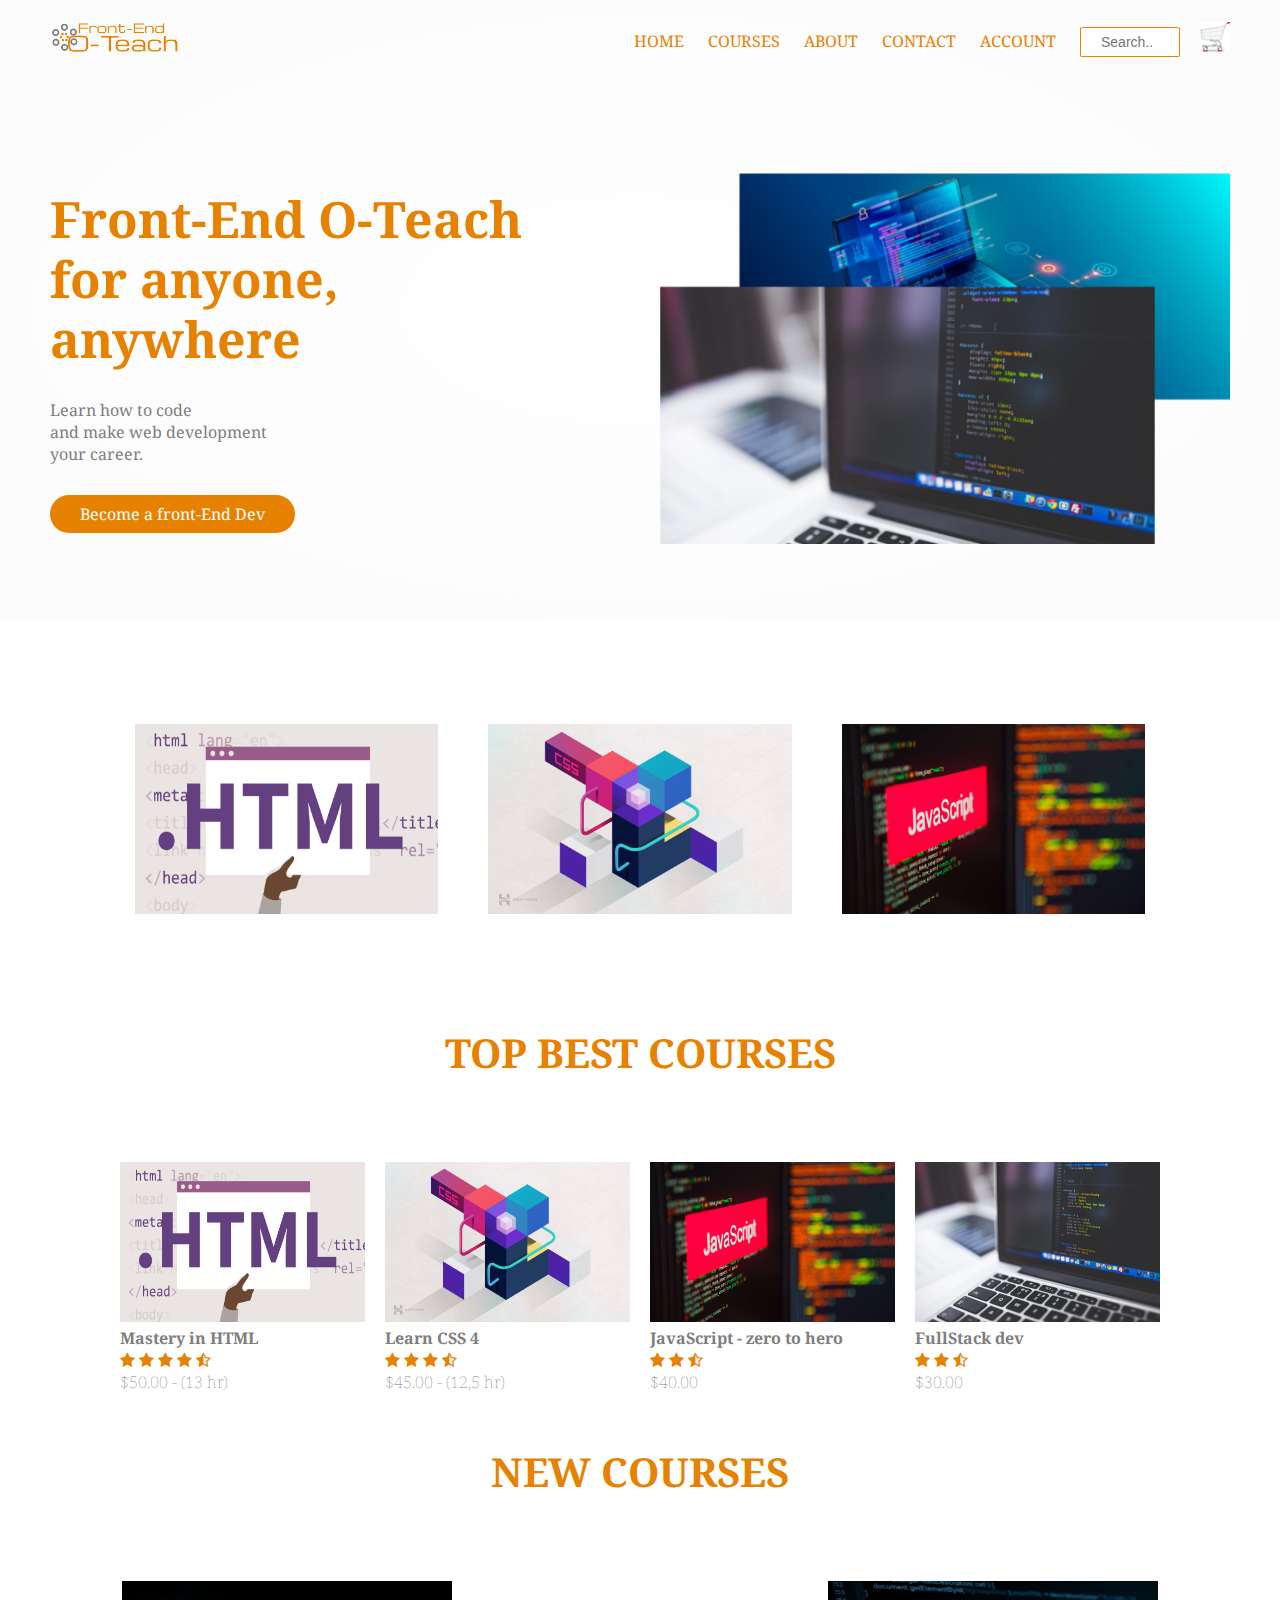
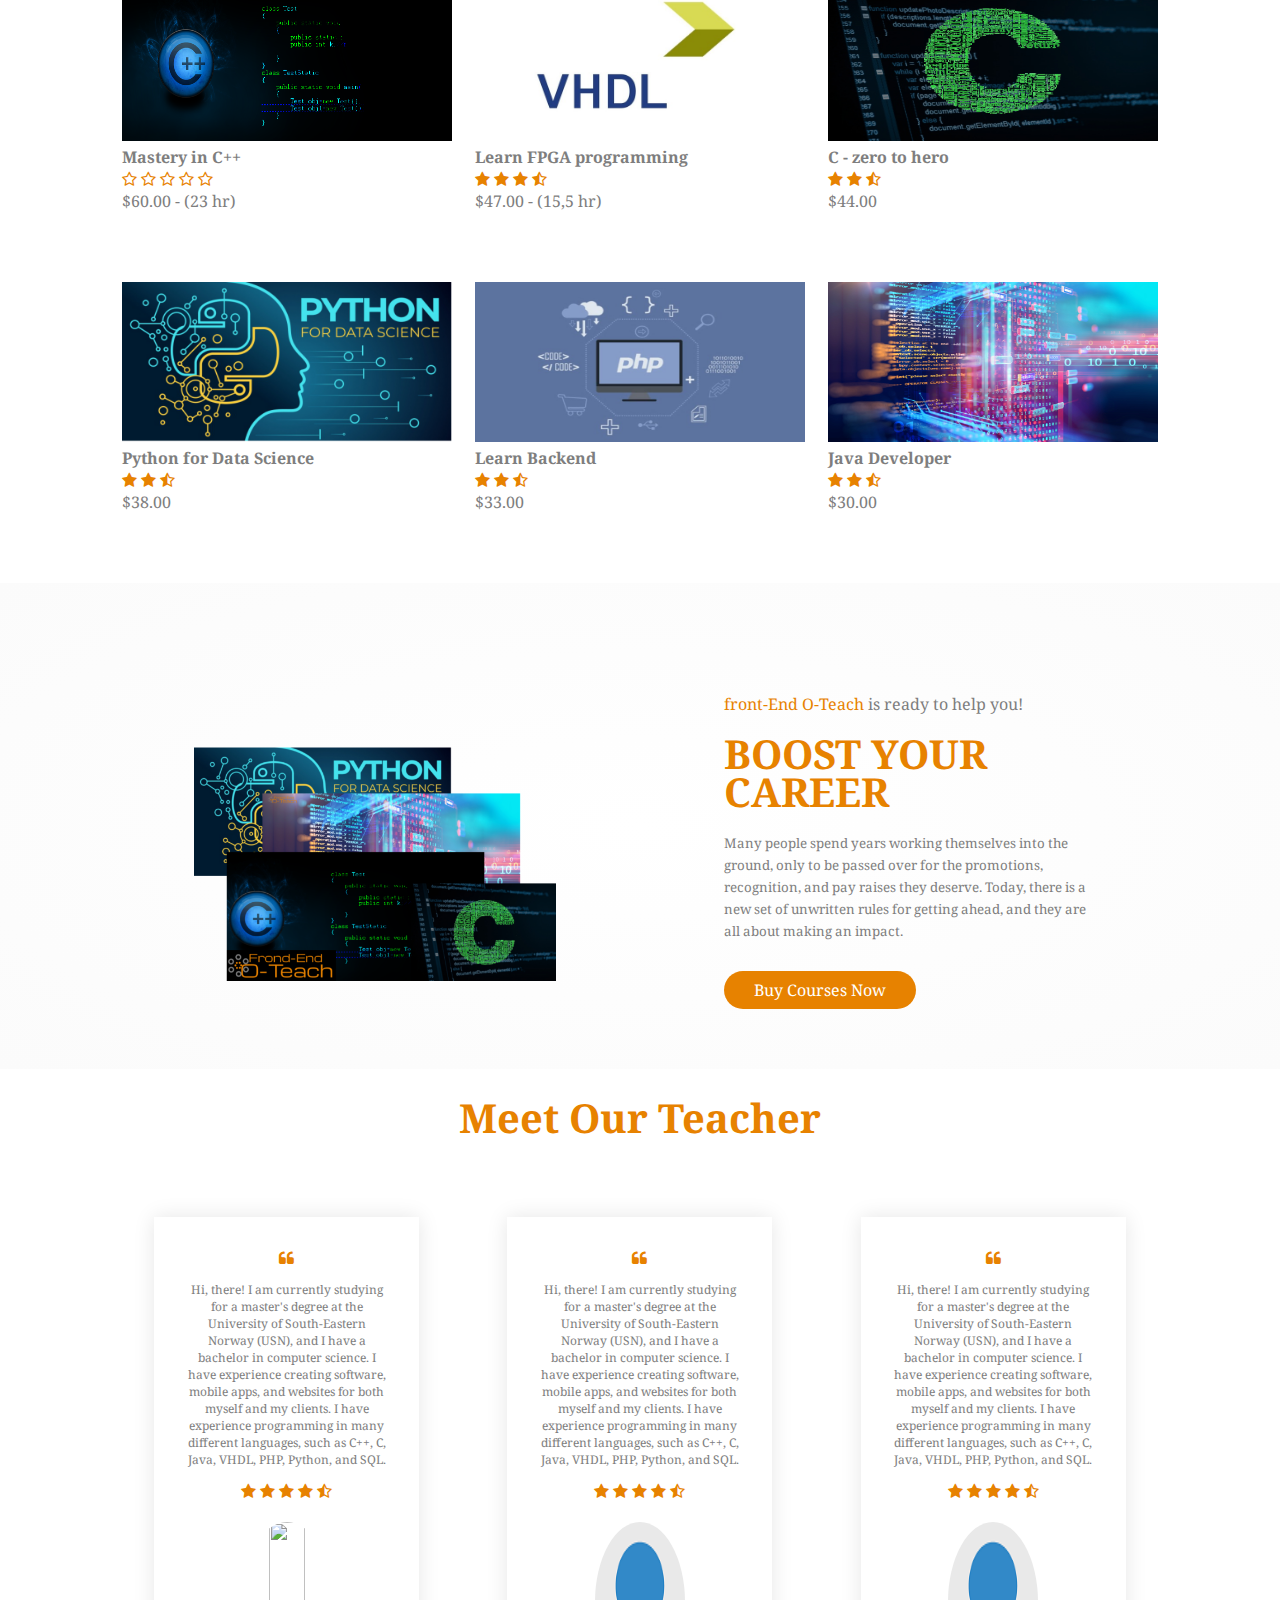
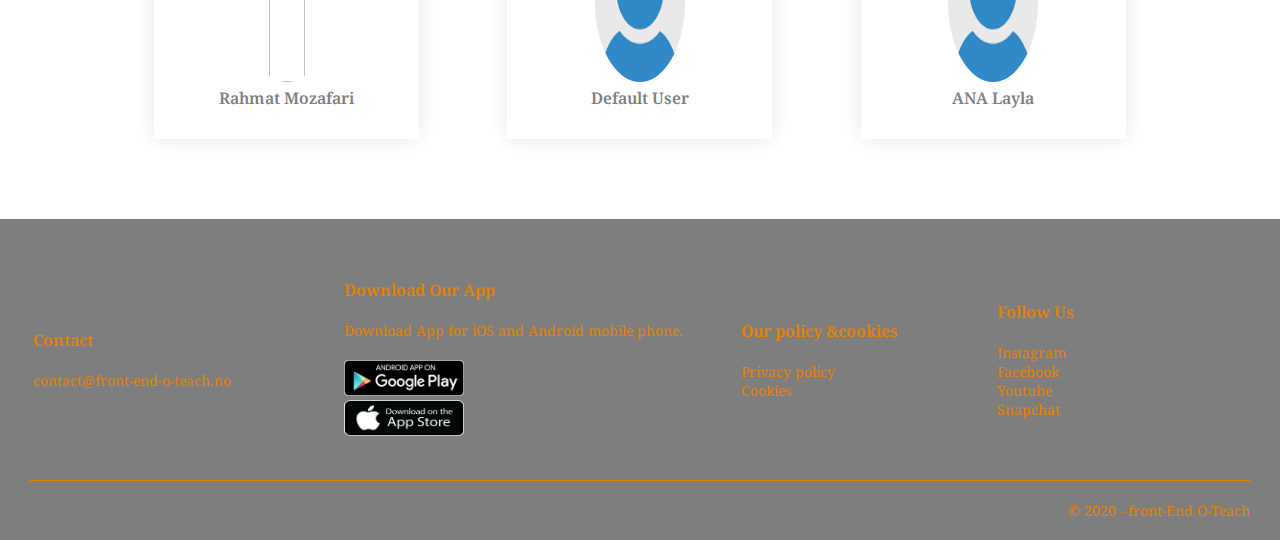
==== commit 66614770: "fixed tipo" ====
--- a/index.html
+++ b/index.html
@@ -8,7 +8,7 @@
         <link href="https://fonts.googleapis.com/css2?family=Noto+Serif:ital,wght@0,400;0,700;1,400;1,700&display=swap"
             rel="stylesheet">
         <link rel="stylesheet" href="https://stackpath.bootstrapcdn.com/font-awesome/4.7.0/css/font-awesome.min.css">
-        <title>Frond-End O-Teach</title>
+        <title>front-End O-Teach</title>
         <link rel="icon" href="images/brow.png">
     </head>
 
@@ -40,12 +40,12 @@
                 <!-- ROW section -->
                 <div class="row">
                     <div class="col-2">
-                        <h1>Frond-End O-Teach <br> for anyone,<br> anywhere</h1>
+                        <h1>Front-End O-Teach <br> for anyone,<br> anywhere</h1>
                         <p>Learn how to code <br>
                             and make web
                             development <br>
                             your career.</p>
-                        <a href="courses.html" class="btn">Become a Frond-End Dev </a>
+                        <a href="courses.html" class="btn">Become a front-End Dev </a>
                     </div>
                     <div class="col-2">
                         <a href="courses.html"> <img src="images/front.png" alt=""></a>
@@ -114,7 +114,7 @@
                     <h6>$40.00</h6>
                 </div>
                 <div class="col-4">
-                    <a href="course_detail.html"> <img src="images/frond-end.png" alt="">
+                    <a href="course_detail.html"> <img src="images/front-end.png" alt="">
                     </a>
                     <h4>FullStack dev</h4>
                     <div class="rating">
@@ -212,7 +212,7 @@
                         <a href="courses.html"><img src="images/boost.png" class="offer-img" alt=""></a>
                     </div>
                     <div class="col-2" id="boost">
-                        <p><span>Frond-End O-Teach</span> is ready to help you!</p>
+                        <p><span>front-End O-Teach</span> is ready to help you!</p>
                         <h2>BOOST YOUR CAREER</h2>
                         <small>Many people spend years working themselves into the ground, only to be passed over for
                             the promotions, recognition, and pay raises they deserve. Today, there is a new set of
@@ -295,7 +295,7 @@
 
                     <div class="footer-col-0">
                         <h3>Contact</h3>
-                        <a href="mailto:contact@frond-end-o-teach.no">contact@frond-end-o-teach.no</a>
+                        <a href="mailto:contact@front-end-o-teach.no">contact@front-end-o-teach.no</a>
 
                     </div>
                     <div class="footer-col-1">
@@ -327,7 +327,7 @@
                     </div>
                 </div>
                 <hr>
-                <p class="copyright">&copy; 2020 - Frond-End O-Teach</p>
+                <p class="copyright">&copy; 2020 - front-End O-Teach</p>
             </div>
         </div>
 
--- a/index.css
+++ b/index.css
@@ -12,8 +12,10 @@
     display: flex;
     align-items: center;
     padding: 20px;
+    
 }
 nav{
+    z-index: 9;
     flex: 1;
     text-align: right;
 }
@@ -240,9 +242,9 @@
     transition: transform 0.6s;
 }
 .teacher .col-4 img{
-    width: 60%;
+    width: 40%;
     margin-top: 20px;
-    border-radius: 50%;
+    border-radius: 60%;
 }
 .teacher .col-4:hover{
     transform: translateY(-10px);
@@ -547,7 +549,8 @@
 /* Contact */
 .contact-section{
     padding: 20px 0;
-    background: radial-gradient(#fff, #FBFBFB);
+    display: flex;
+   
     
 
 }
@@ -601,15 +604,23 @@
 form .btn:focus{
     outline: none;
 }
+/* ABOUT */
+.about-section{
+    padding: 20px 0;
+    display: flex;
+   
+    
+
+}
 
 .about{
-    width: 75%;
+    width: 80%;
 }
 h4{
     color: #7e7e7e;
 }
 
-  .icon {
+.icon {
     padding: 10px;
     background: #7e7e7e;
     color: #e78200;
@@ -620,7 +631,7 @@
 /* Payment section */
 .checkout-wrapper{
     position: absolute;
-    top: 40%;
+    top: 50%;
     left: 50%;
     transform: translate(-50%, -50%);
     width: 500px;
@@ -715,7 +726,7 @@
 /* Footer */
 
 .footer{
-    margin-top: 80px;
+    
      background:#7e7e7e;
      color: #e78200;
      font-size: 14px;
@@ -790,8 +801,13 @@
         display: block;
         cursor: pointer;
     }
-}
-@media only screen and (max-width: 600px){
+    .checkout-wrapper{
+    margin-top: 100px;
+
+   
+}
+}
+@media only screen and (max-width: 640px){
     .row{
        
         align-items: center;
@@ -819,10 +835,10 @@
         margin: 8px;
     }
     .account-section{
-        padding-right: 30px;
+        padding-right: 0px;
     }
     .contact-section{
-        padding-right: 30px;
+        padding-left: 5px;
     }
     .contact-section h2{
         font-size: 22px;
@@ -841,15 +857,36 @@
         padding-left: 10px;
         padding-right: 10px;
     }
-.about{
-    width: 100%;
-}
-.contact-section{
+.about-section .container .row .col-2 {
+    padding-left:30px ;
+    }
+.about-section .container .row .col-2 .about{
+  width: 100%;
+  
+}
+.about-section .container .row .col-2 a img{
+    width: 100%;
+    
+  }
+  .about-section h2{
+    font-size: 22px;
+    line-height: 26px;
+}
+.contact-section .container .row .col-2 {
+    padding-left:50px ;
+    
+    }
+
+
+
+.account-section .container .row .col-2 a img{
     width: 300px;
-}
-.account-section{
-    width: 300px;
-}.checkout-wrapper{
+    margin-left: 20px;
+}
+
+.checkout-wrapper{
+    margin-top: 100px;
+
     width: 300px;
 }.checkout-wrapper .payment-checkout .course-inf{
     width: 30%;
@@ -876,3 +913,211 @@
 
 }
 
+
+@media only screen and (max-width: 480px){
+    .row{
+       
+        align-items: center;
+       
+    }
+    .col-2, .col-3, .col-4{
+        flex-basis: 100%;
+    }
+    .course_detail .row{
+        text-align: left;
+        padding: 20px;
+    }
+    .course_detail .col-2{
+        padding: 20px 0;
+    }
+    .course_detail h1{
+        font-size: 26px;
+        line-height: 30px;
+    }
+    .course_detail h2{
+        font-size: 22px;
+        line-height: 26px;
+    }
+    .course_detail .btn, .btn-detail{
+        margin: 8px;
+    }
+    .account-section{
+        padding-right: 0px;
+    }
+    .contact-section{
+        padding-left: 5px;
+    }
+    .contact-section h2{
+        font-size: 22px;
+        line-height: 26px;
+    }
+    .container h1{
+        font-size: 26px;
+        line-height: 30px;
+    }
+    .tiny-container h2{
+        font-size: 22px;
+        line-height: 26px;
+    }
+    .categories .tiny-container .row .col-3 a img{
+        
+        padding-left: 50px;
+        padding-right: 50px;
+    }
+    .tiny-container .row .col-4{
+        
+        padding-left: 50px;
+        padding-right: 50px;
+    }
+    .new_courses .row .col-s3{
+        flex-basis: 100%;
+        padding-left: 50px;
+        padding-right: 50px;
+    }
+    .tiny-container .row .col-s3{
+        flex-basis: 100%;
+        padding-left: 50px;
+        padding-right: 50px;
+    }
+    .offer .tiny-container .row .col-2{
+        flex-basis: 100%;
+        padding-left: 50px;
+        padding-right: 50px;
+    }
+    .tiny-container .row-select{
+        padding-left: 50px;
+        padding-right: 50px;
+    }
+.about{
+    width: 100%;
+}
+.contact-section .container .row .col-2 {
+    padding-left:15px ;
+    
+    }
+
+.account-section .container .row .col-2 a img{
+    width: 300px;
+    margin-left: 10px;
+}
+
+.checkout-wrapper{
+    margin-top: 100px;
+
+    width: 300px;
+}.checkout-wrapper .payment-checkout .course-inf{
+    width: 30%;
+}.checkout-wrapper .payment-checkout .course-inf img{
+    width: 110px;
+}
+.checkout-wrapper .payment-checkout .course-inf .content h3{
+    font-size: 12px;
+}
+.checkout-wrapper .payment-checkout .checkout-pay-form{
+    width: 70%;
+}
+.checkout-wrapper .payment-checkout .checkout-pay-form p{
+    font-size: 16px;
+}
+
+.checkout-wrapper .payment-checkout .checkout-pay-form .checkout-btn a{
+    letter-spacing: 1px;
+
+}
+.checkout-wrapper .payment-checkout .checkout-pay-form .section.accepted-cards img{
+   width: 32px;
+}
+
+}
+
+@media only screen and (max-width: 400px){
+    .row{
+       
+        align-items: center;
+       
+    }
+    .col-2, .col-3, .col-4{
+        flex-basis: 100%;
+    }
+    .course_detail .row{
+        text-align: left;
+        padding: 20px;
+    }
+    .course_detail .col-2{
+        padding: 20px 0;
+    }
+    .course_detail h1{
+        font-size: 26px;
+        line-height: 30px;
+    }
+    .course_detail h2{
+        font-size: 22px;
+        line-height: 26px;
+    }
+    .course_detail .btn, .btn-detail{
+        margin: 8px;
+    }
+    .account-section{
+        padding-right: 0px;
+    }
+    .contact-section{
+        padding-left: 5px;
+    }
+    .contact-section h2{
+        font-size: 22px;
+        line-height: 26px;
+    }
+    .container h1{
+        font-size: 26px;
+        line-height: 30px;
+    }
+    .tiny-container h2{
+        font-size: 22px;
+        line-height: 26px;
+    }
+    .categories .tiny-container .row .col-3 a img{
+        
+        padding-left: 50px;
+        padding-right: 50px;
+    }
+    .contact-section .container .row .col-2 {
+        padding-left: 5px ;
+       
+        }
+
+.about{
+    width: 100%;
+}
+
+.account-section .container .row .col-2 a img{
+    width: 300px;
+    margin-left: 5px;
+}
+.checkout-wrapper{
+    margin-top: 100px;
+    width: 300px;
+}.checkout-wrapper .payment-checkout .course-inf{
+    width: 30%;
+}.checkout-wrapper .payment-checkout .course-inf img{
+    width: 110px;
+}
+.checkout-wrapper .payment-checkout .course-inf .content h3{
+    font-size: 12px;
+}
+.checkout-wrapper .payment-checkout .checkout-pay-form{
+    width: 70%;
+}
+.checkout-wrapper .payment-checkout .checkout-pay-form p{
+    font-size: 16px;
+}
+
+.checkout-wrapper .payment-checkout .checkout-pay-form .checkout-btn a{
+    letter-spacing: 1px;
+
+}
+.checkout-wrapper .payment-checkout .checkout-pay-form .section.accepted-cards img{
+   width: 32px;
+}
+
+}
+
